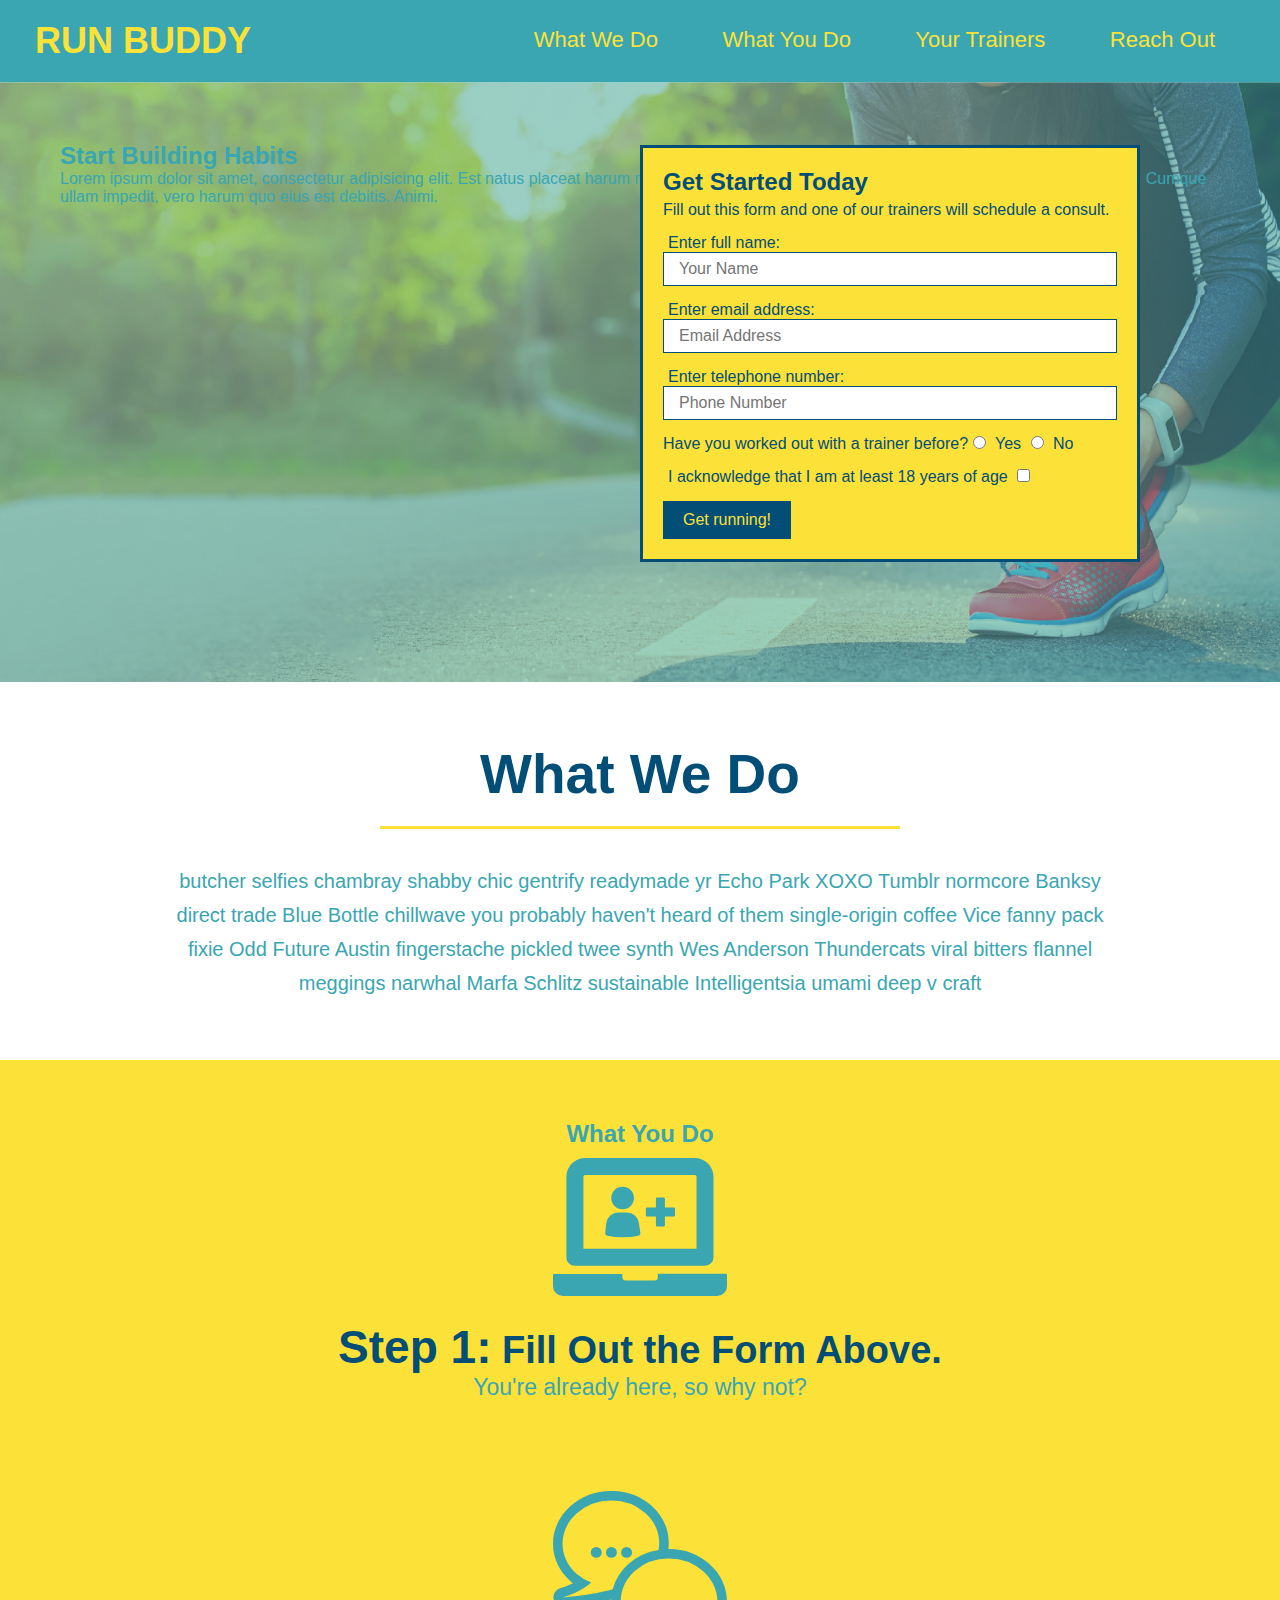
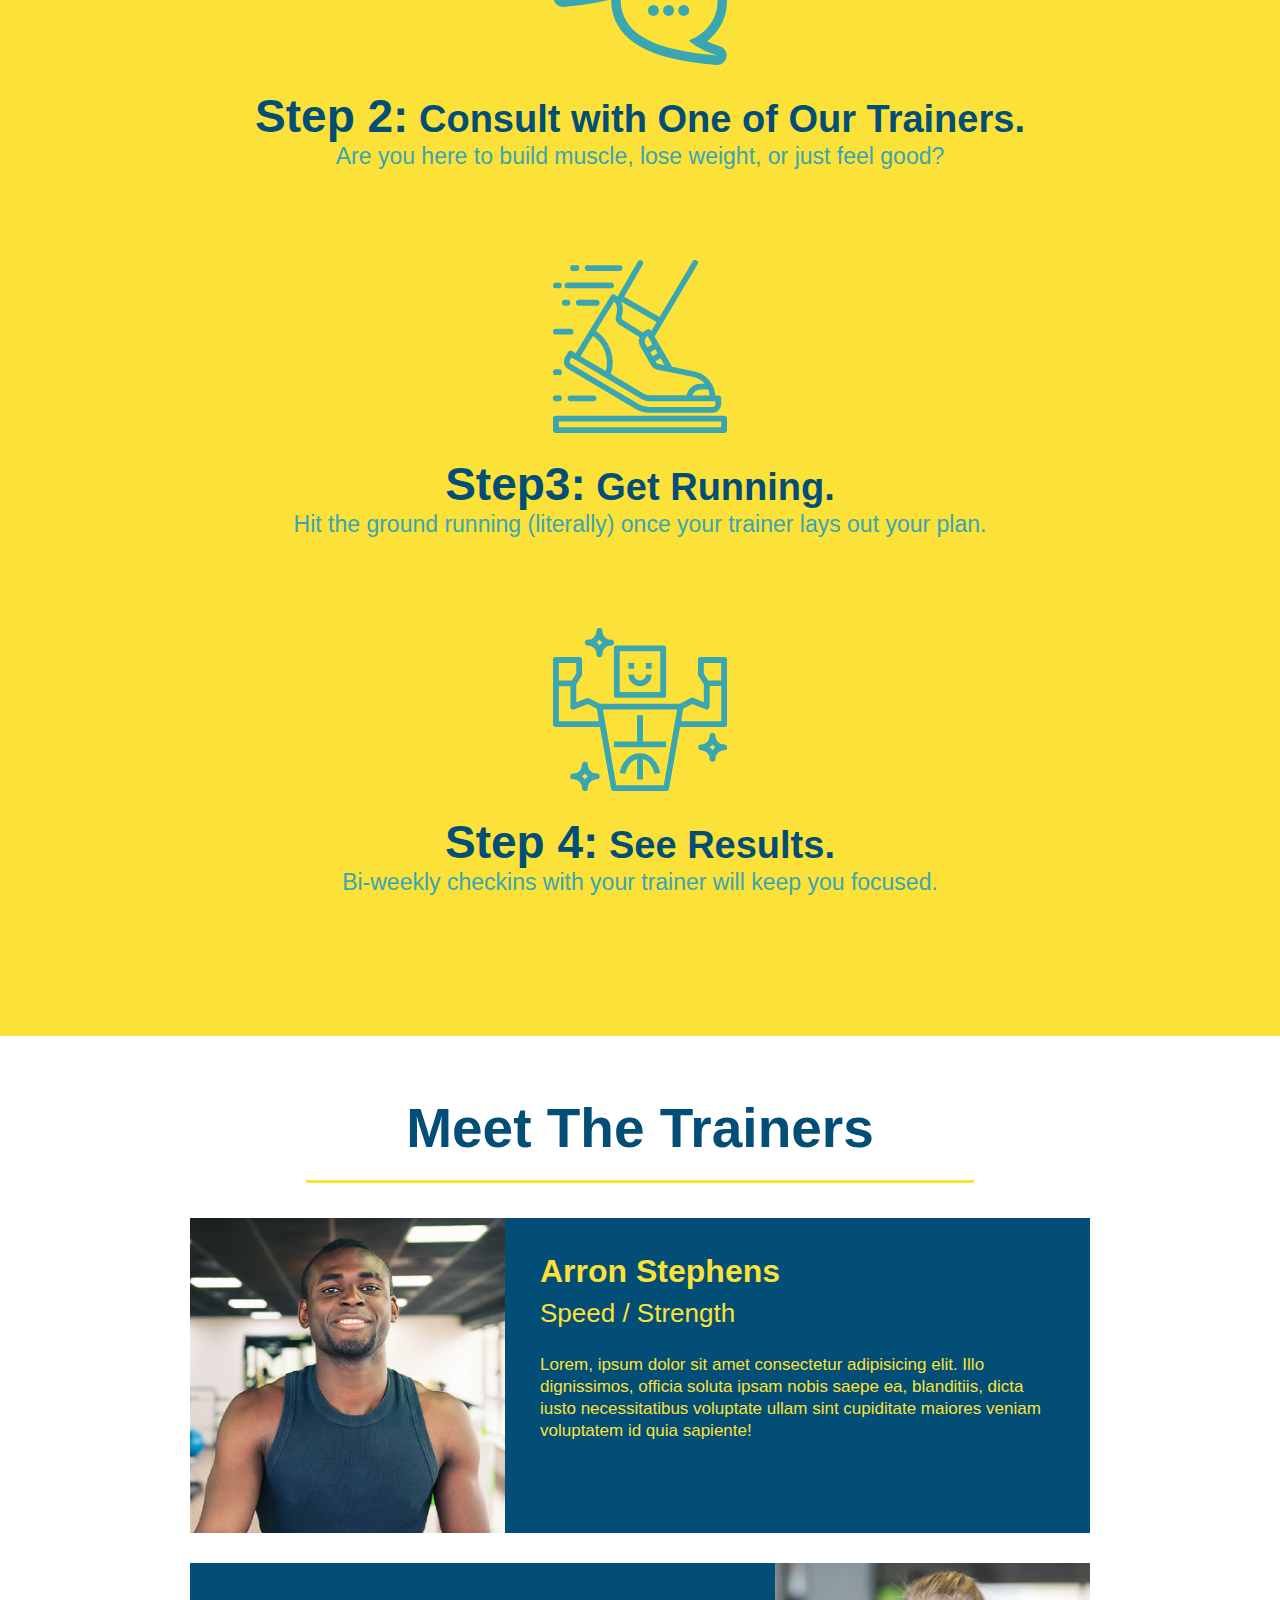
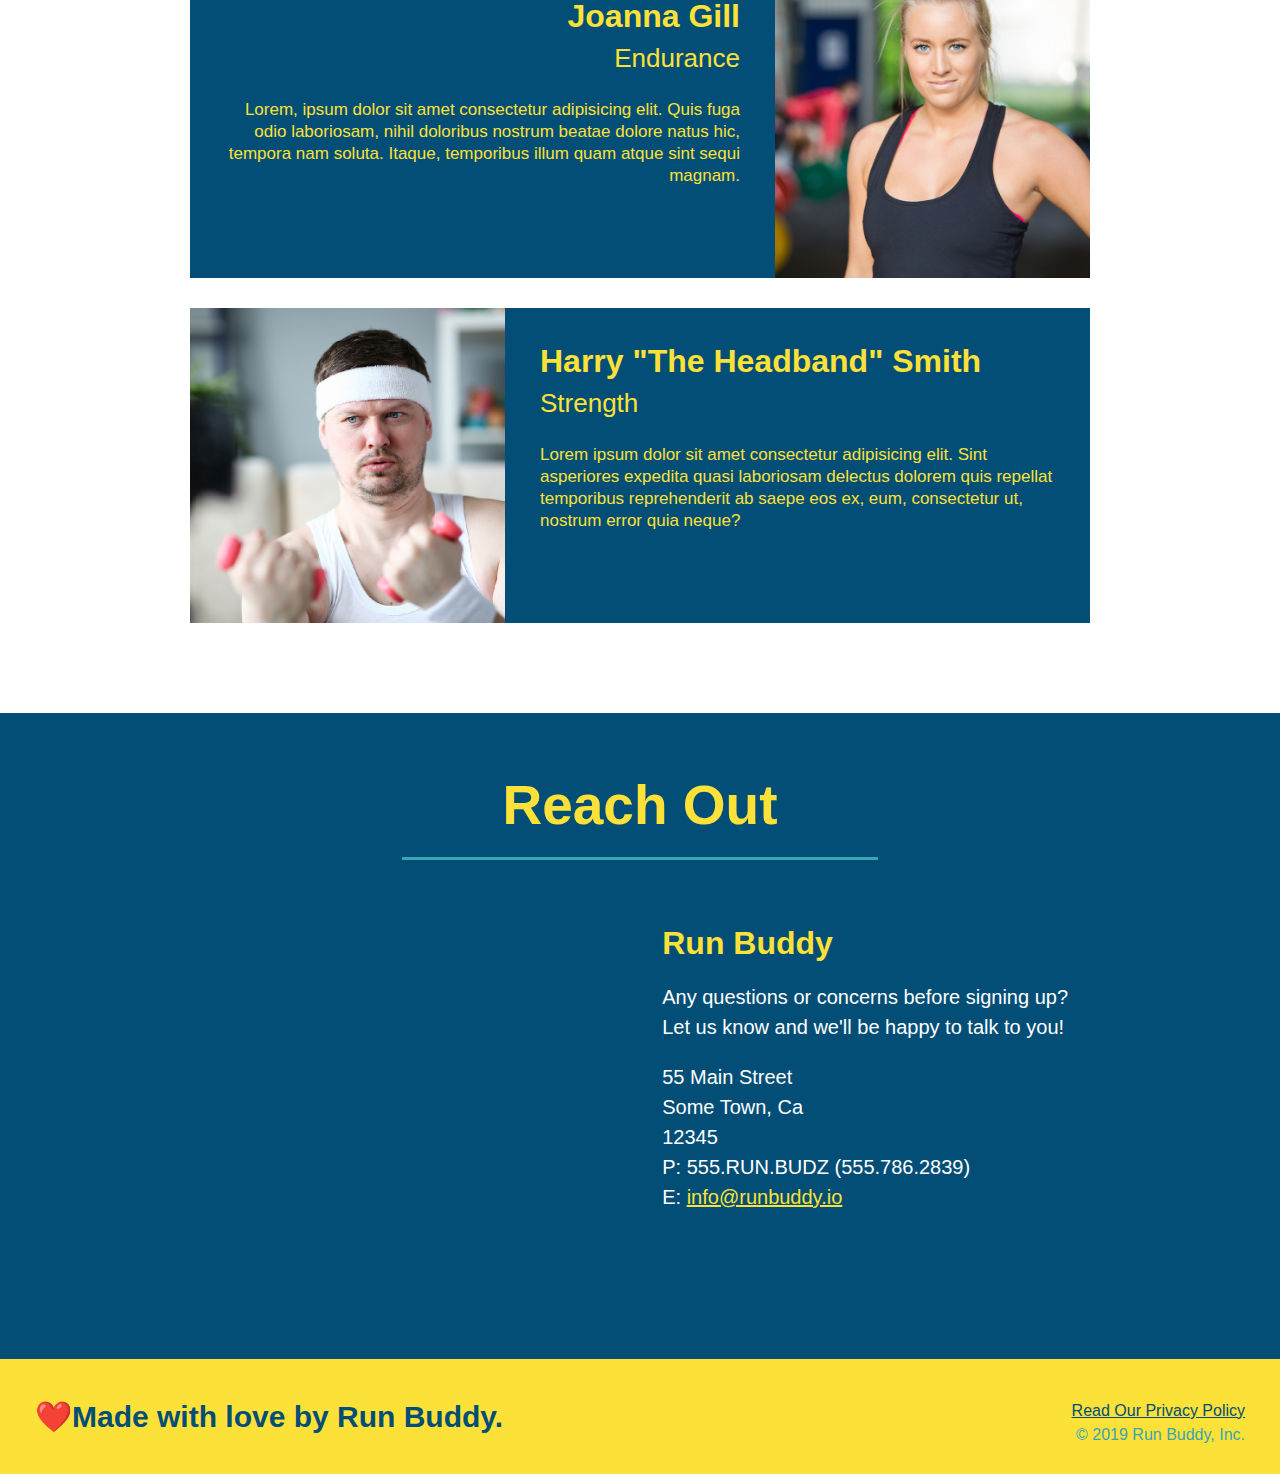
==== index.html @ 49ca88a8 "add content to hero, replace image" ====
<!Doctype html>
<html lang="en">
    <head>
        <meta charset="UTF-8"/>
       
        <title>Run Buddy</title>

        <link rel="stylesheet" href="./assets/css/style.css"/>


    </head>
    <body>

        <header>
        <h1>
            <a href="/"></a>RUN BUDDY</a>
        </h1>
        <nav>
            <!--Unordered list element-->
            <ul>
                <!--list item element-->
                <li>
                    <!--anchor element-->
                    <a href="#what-we-do">What We Do</a>
                </li>
                <li>
                    <a href="#what-you-do">What You Do</a>
                </li>
                <li>
                    <a href="#your-trainers">Your Trainers</a>
                </li>
                <li>
                    <a href="#reach-out">Reach Out</a>
                </li>
            </ul>
        </nav>
        </header>

        <section class="hero">
            <div class="hero-cta">
            <h2>Start Building Habits</h2>
            <p> Lorem ipsum dolor sit amet, consectetur adipisicing elit. 
                Est natus placeat harum minus vitae consequatur deleniti! Dignissimos illum commodi reiciendis. 
                Cumque ullam impedit, vero harum quo eius est debitis. Animi.
            </p>
            </div>

        
            <div class="hero-form">
                <h3>Get Started Today</h3>
                <p>Fill out this form and one of our trainers will schedule a consult.</p>
                <!-- Add form element-->
                <form>
                    <label for="name">Enter full name:</label>
                    <input type="text" placeholder="Your Name" name="name" id="name" class="form-input"/>
                    <label for="name">Enter email address:</label>
                    <input type="email" placeholder="Email Address" name="email" id="email" class="form-input"/>
                    <label for="name">Enter telephone number:</label>
                    <input type="tel" placeholder="Phone Number" name="phone" id="phone" class="form-input"/>
                    <p>
                        Have you worked out with a trainer before?
                        <input type="radio" name="trainer-confirm" id="trainer-yes"/>
                        <label for="trainer-yes">Yes</label>
                        <input type="radio" name="trainer-confirm" id="trainer-no"/>
                        <label for="trainer-no">No</label>
                    </p>
                    <p>
                        <label for="checkbox">I acknowledge that I am at least 18 years of age</label>
                        <input type="checkbox" name="age-confirm" id="checkbox"/>
                    </p>
                    <button type="submit">Get running!</button>
                </form>
            </div>
        </section>
        <!-- end hero-->
<!-- "what we do" section-->

        <section id="what-we-do" class="intro">
            <h2 class="section-title primary-border">What We Do</h2>
            <p>butcher selfies chambray shabby chic gentrify readymade yr Echo Park XOXO Tumblr normcore Banksy direct trade Blue Bottle chillwave you probably haven't heard of them single-origin coffee Vice fanny pack fixie Odd Future Austin fingerstache pickled twee synth Wes Anderson Thundercats viral bitters flannel meggings narwhal Marfa Schlitz sustainable Intelligentsia umami deep v craft 

            </p>
        </section>

        <!--"what you do" section-->
        <section id="what-you-do" class="steps">
            <h2 class="section-titlae secondary-border">What You Do</h2>

            <div>
                <!-- insert this img element-->
                <img src="./assets/images/step-1.svg" alt=""/>
                <h3> Step 1:<span> Fill Out the Form Above.</span> </h3>
                <p>You're already here, so why not?</p>
            </div>

            <div>
                <img src="./assets/images/step-2.svg" alt=""/>
                <h3>Step 2:<span> Consult with One of Our Trainers.</span> </h3>
                <p>Are you here to build muscle, lose weight, or just feel good?</p>
            </div>

            <div>
                <img src="./assets/images/step-3.svg" alt=""/>
                <h3>Step3:<span> Get Running.</span> </h3>
                <p>Hit the ground running (literally) once your trainer lays out your plan.</p>
            </div>

            <div>
                <img src="./assets/images/step-4.svg" alt=""/>
                <h3>Step 4:<span> See Results.</span></h3>
                <p>Bi-weekly checkins with your trainer will keep you focused.</p>
            </div>
        </section>

        <section id="your-trainers" class="trainers">
            <h2 class="section-title primary-border">Meet The Trainers</h2>

            <article class="trainer">
                <img src="./assets/images/trainer-1.jpg" alt="Arron Stephens in his workout clothes ready to pump iron"/>
                <div class="trainer-bio text-left">
                    <h3>Arron Stephens</h3>
                    <h4>Speed / Strength</h4>
                    <p>Lorem, ipsum dolor sit amet consectetur adipisicing elit. Illo dignissimos, officia soluta ipsam nobis saepe ea, blanditiis, 
                        dicta iusto necessitatibus voluptate ullam sint cupiditate maiores veniam voluptatem id quia sapiente!
                    </p>
                </div>
            </article>

            <!-- second trainer bio-->
            <article class="trainer">
                <div class="trainer-bio text-right">
                    <h3>Joanna Gill</h3>
                    <h4>Endurance</h4>
                    <p>Lorem, ipsum dolor sit amet consectetur adipisicing elit. Quis fuga odio laboriosam, nihil doloribus nostrum beatae
                         dolore natus hic, tempora nam soluta. Itaque, temporibus illum quam atque sint sequi magnam.
                        </p>
                </div>
                <img src="./assets/images/trainer-2.jpg" alt="Joanna Gil cooling off after a workout">
            </article>

            <!-- third trainer bio-->
            <article class="trainer">
                <img src="./assets/images/trainer-3.jpg" alt="Harry Smith wearing a headband and lifting comically small pink weights"/>
                <div class="trainer-bio text-left">
                    <h3>Harry "The Headband" Smith</h3>
                    <h4>Strength</h4>
                    <p>Lorem ipsum dolor sit amet consectetur adipisicing elit. Sint asperiores expedita quasi laboriosam delectus
                         dolorem quis repellat temporibus reprehenderit ab saepe eos ex, eum, consectetur ut, nostrum error quia neque?
                        </p>
                </div>
            </article>
        </section>


        <!-- Reach Out Section-->
        <section id="reach-out" class="contact">
            <h2 class="section-title secondary-border">Reach Out</h2>
            <div class="contact-info">
                <iframe src="https://www.google.com/maps/embed?pb=!1m18!1m12!1m3!1d3591.3866201754613!2d-80.35648228615021!3d25.823802612332408!2m3!1f0!2f0!3f0!3m2!1i1024!2i768!4f13.1!3m3!1m2!1s0x88d9bbe5293781b7%3A0x51f98136c98b430b!2s9735%20NW%2052nd%20St%2C%20Doral%2C%20FL%2033178!5e0!3m2!1sen!2sus!4v1640209913338!5m2!1sen!2sus" 
                 style="border:0;" 
                allowfullscreen="" 
                loading="lazy">
            </iframe>
           
            <div>
                <h3>Run Buddy</h3>
                <p>
                    Any questions or concerns before signing up?
                    <br />
                    Let us know and we'll be happy to talk to you!
                </p>
                <address>
                    55 Main Street <br />
                    Some Town, Ca <br />
                    12345 <br />
                    P: 555.RUN.BUDZ (555.786.2839) <br />
                    E: <a href="mailto:info@runbuddy.io">info@runbuddy.io</a>
                </address>
            </div>
        </div>
        </section>

        <!--footer-->
        <footer>
            <h2>❤️Made with love by Run Buddy.</h2>
            <div>
                <a href="./privacy-policy.html#">Read Our Privacy Policy</a><br />
                &copy; 2019 Run Buddy, Inc.
            </div>
        </footer>


    </body>

</html>
---- assets/css/style.css ----
* {
    margin: 0;
    padding: 0;
    box-sizing: border-box;
}

body {
    /* more on this crazy alphanumerical value in a minute! */
    color: #39a6b2;
    font-family: Helvetica, Arial, sans-serif;
  }

  /* apply styles to <header> */
header {
    padding: 20px 35px;
    background-color: #39a6b2;
  }

  header h1 {
    font-weight: bold;
    font-size: 36px;
    color: #fce138;
    margin: 0;
  }
  
  header a {
      text-decoration: none;
      color:#fce138;
  }

  header nav {
      float: right;
      margin: 7px 0;
  }

  header nav ul li {
      display: inline;
  }

  header nav ul li a {
      margin: 0 30px;
      font-weight: lighter;
      font-size: 22px;
  }

  header h1 {
      font-weight: bold;
      font-size: 36px;
      color: #fce138;
      margin: 0;
      display: inline;
  }

  footer {
      background: #fce138;
      width: 100%;
      padding: 40px 35px;
  }

  footer h2 {
      display: inline;
      color: #024e76;
      font-size: 30px;
      margin: 0;
  }


  footer div{
      float: right;
      line-height: 1.5;
      text-align: right;
  }

  footer a {
      color: #024e76;
  }

  section {
      padding: 60px;
  }
  
  /* Hero Style Start */
  .hero {
      background-image: url("../images/hero-bg.jpeg");
      height: 600px;
      background-size: cover;
      background-position: center;
      position: relative;   
  }

  .hero-form {
      border: 3px solid #024e76;
      background-color: #fce138;
      padding: 20px;
      width: 500px;
      color: #024e76;
      position: absolute;
      bottom: 120px;
      right: 140px;    
  }

  .hero-form h3 {
      font-size: 24px;
      margin: 0;
  }

  .hero-form p {
      margin: 5px 0 15px 0;
  }

  .form-input {
      border: 1px solid #024e76;
      display: block;
      padding: 7px 15px;
      font-size: 16px;
      color: #024e76;
      width: 100%;
      margin-bottom: 15px;
  }

  .hero-form label {
      margin: 0 5px;
  }

  .hero-form button {
      color: #fce138;
      background-color: #024e76;
      border: none;
      padding: 10px 20px;
      font-size: 16px;
  }


   /* Hero Style End */

   /* what we do start */
   .intro {
       text-align: center;
   }



   .intro p {
       line-height: 1.7;
       color: #39a6b2;
       width: 80%;
       font-size: 20px;
       margin: 0 auto;
   }

 /* what we do end*/
 
 
/* what you do */
   .steps {
       text-align: center;
       background: #fce138;
   }

  

   .section-title {
       font-size: 55px;
       color: #024e76;
       margin-bottom: 35px;
       padding: 0 100px 20px 100px;
       display: inline-block;border-bottom: 3px solid;
   }

   .primary-border {
       border-color: #fce138;
   }

   .secondary-border {
       border-color: #39a6b2;
   }

   .steps div {
       margin-bottom: 80px;
   }

   .steps img {
       width: 15%;
       margin: 10px 0;
   }

   .steps h3 {
       color: #024e76;
       font-size: 46px;
       margin-top: 10px;
   }

   .steps p {
       color: #39a6b2;
       font-size: 23px;
   }

   .steps span {
       font-size: 38px;
   }
/* meet the trainers */
   .trainers {
       text-align: center;
   }

   .trainer {
       width: 900px;
       margin:0 auto 30px auto;
       background: #024e76;
       color: #fce138;
       overflow: auto;
   }
   .trainer img {
       width: 35%;
       float: left;
   }

   .trainer-bio {
       padding: 35px;
       float: left;
       width: 65%;
   }

   .text-left {
       text-align: left;
   }
   .text-right {
       text-align:right;
   }

   .trainer-bio h3 {
       font-size: 32px;
       margin-bottom: 8px;
   }

   .trainer-bio h4 {
       font-weight: lighter;
       font-size: 26px;
       margin-bottom: 25px;
   }
   .trainer-bio p {
       font-size: 17px;
       line-height: 1.3;
   }

   /* reach out */
.contact {
    background: #024e76;
    text-align: center;
}

.contact h2 {
    color: #fce138;
    border-color: #39a6b2;

}

.contact-info iframe {
    width: 400px;
    height: 400px;
}

.contact-info div {
    width: 420px;
    display: inline-block;
    vertical-align: top;
    text-align:left;
    margin: 30px 0 0 60px;
    color: white;
}

.contact-info h3 {
    color: #fce138;
    font-size: 32px;
}

.contact-info p, .contact-info address {
    margin: 20px 0;
    line-height: 1.5;
    font-size: 20px;
    font-style: normal;

}

.contact-info a {
    color:#fce138;
}
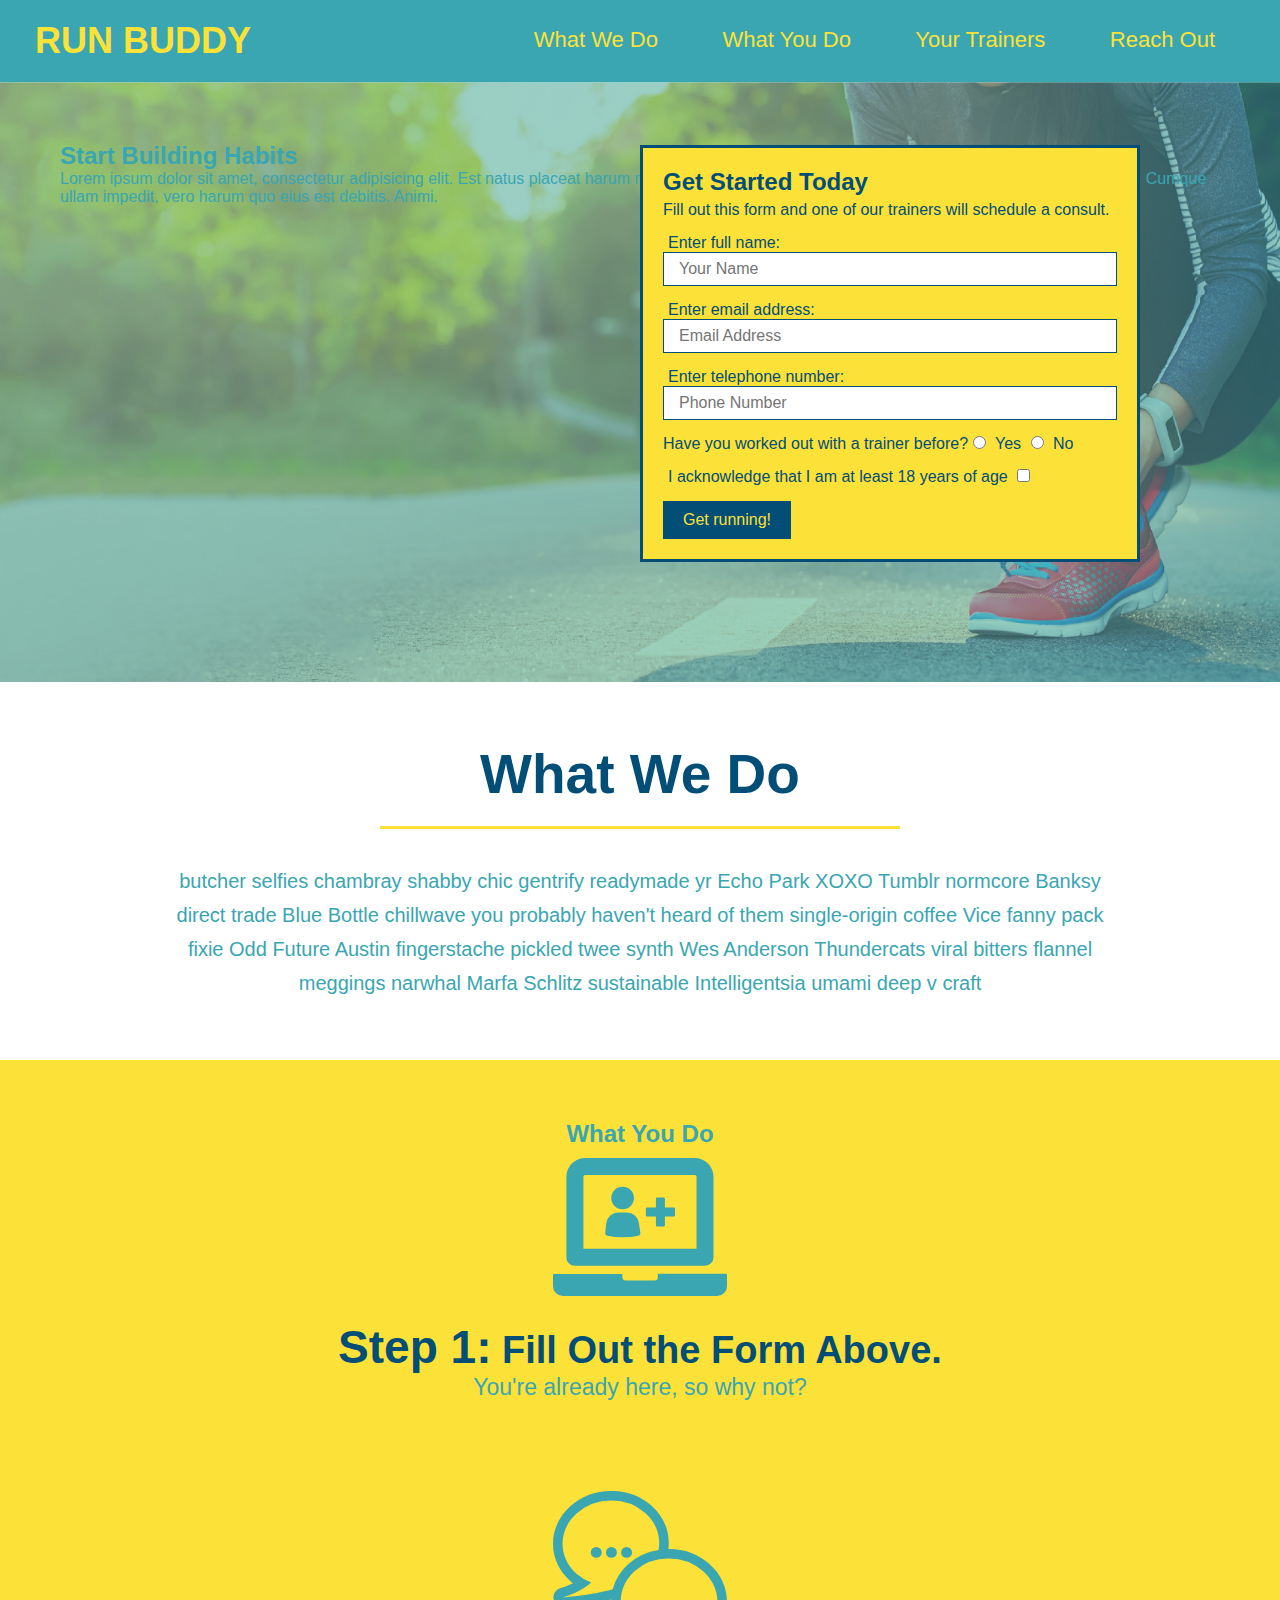
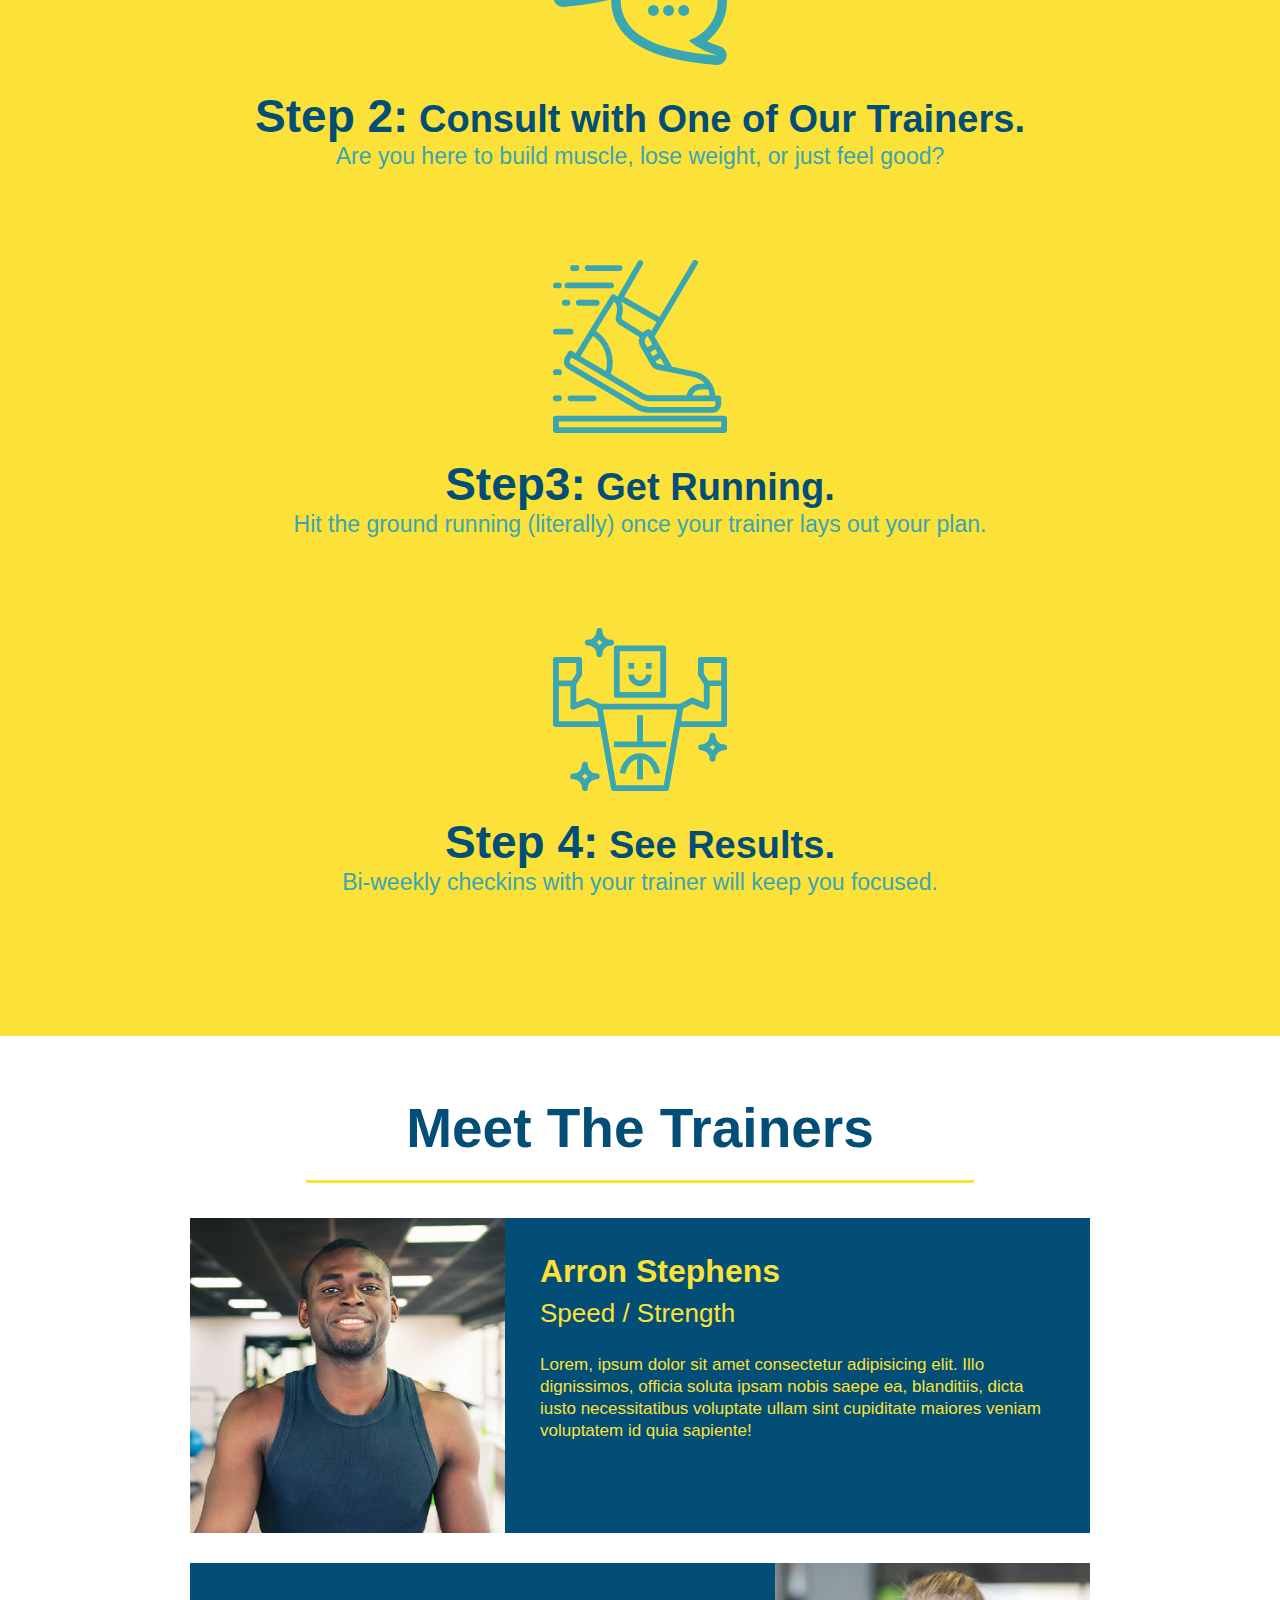
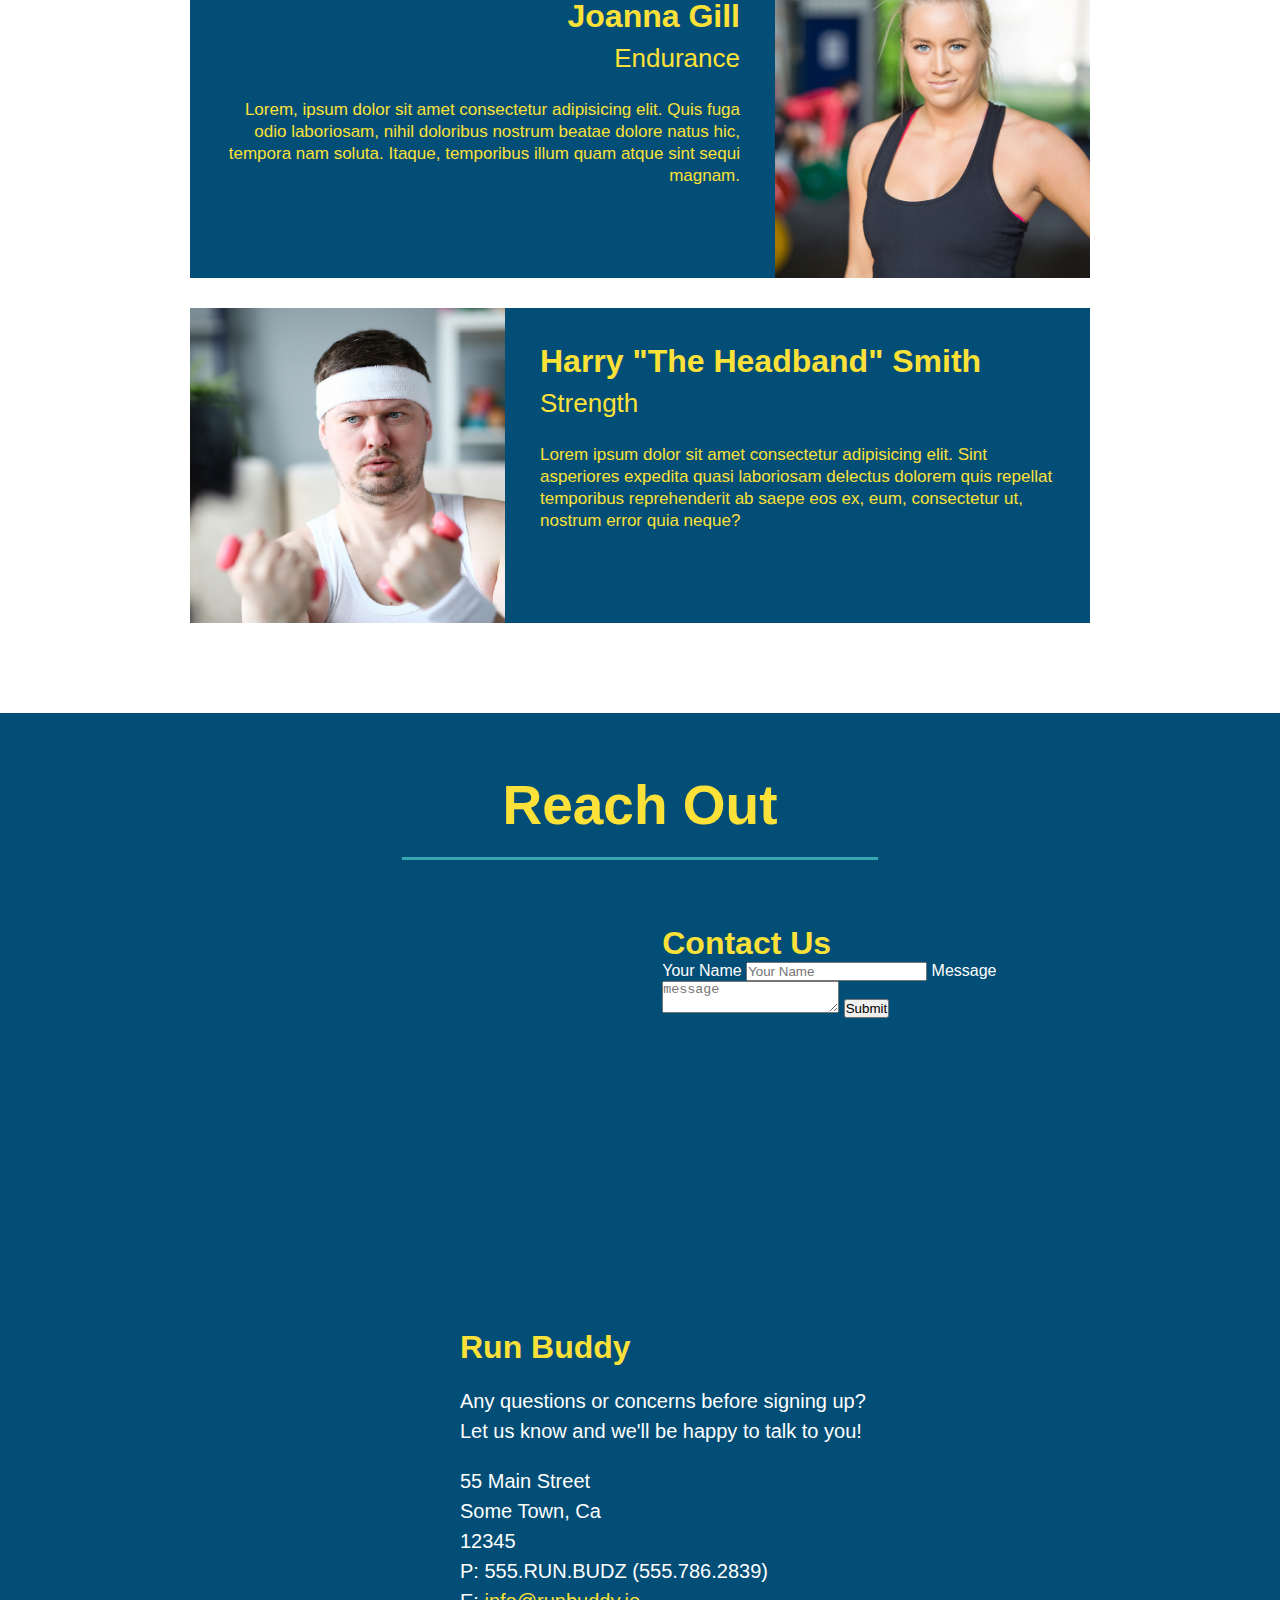
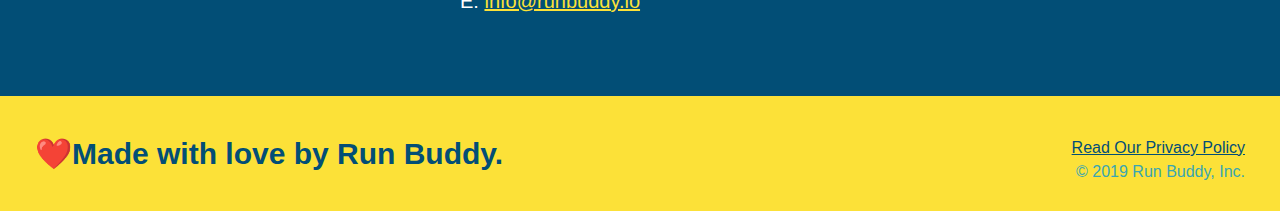
==== commit 1c19b1d1: "add contact form" ====
--- a/index.html
+++ b/index.html
@@ -161,6 +161,19 @@
                 allowfullscreen="" 
                 loading="lazy">
             </iframe>
+
+            <div class="contact-form">
+                <h3>Contact Us</h3>
+                <form>
+                    <label for="contact-name">Your Name</label>
+                    <input type="text" id="contact-name" placeholder="Your Name" />
+
+                    <label for="contact-message">Message</label>
+                    <textarea id="contact-message" placeholder="message"></textarea>
+
+                    <button type="submit"> Submit</button>
+                </form>
+            </div>
            
             <div>
                 <h3>Run Buddy</h3>
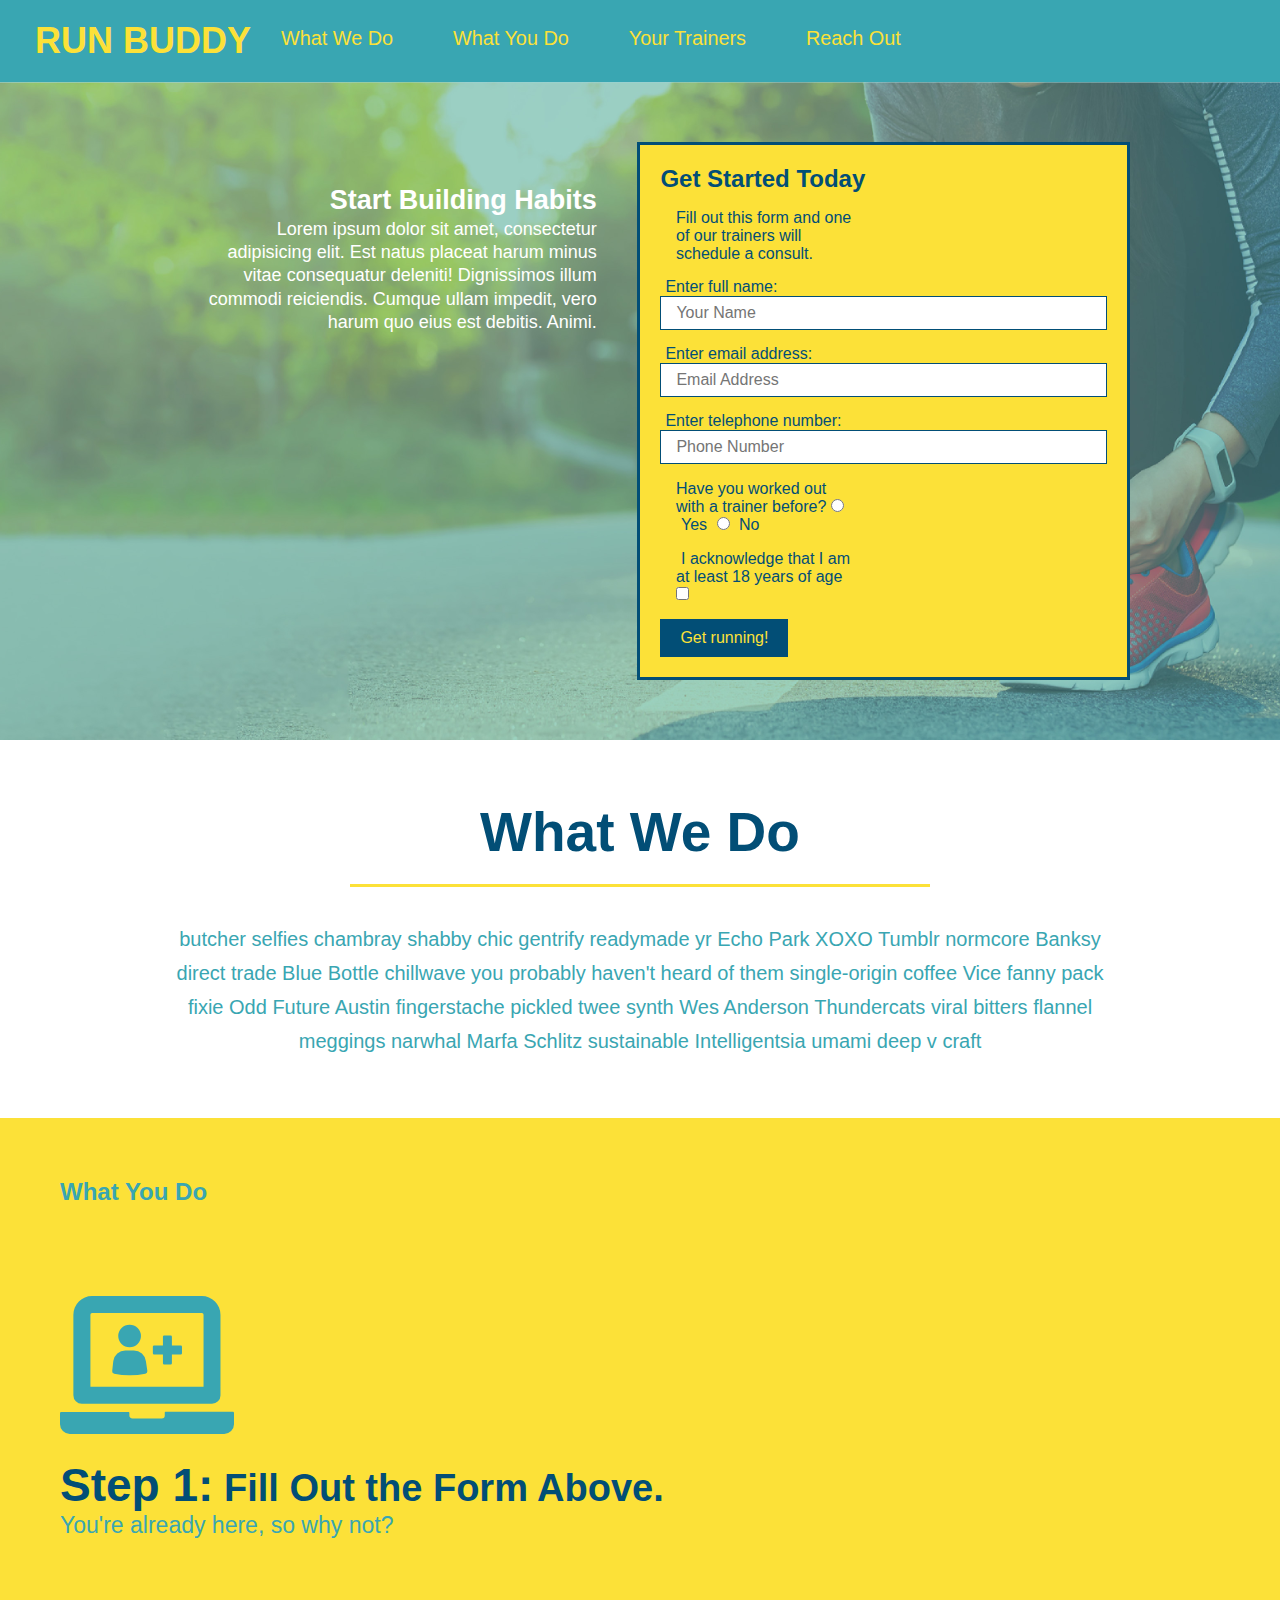
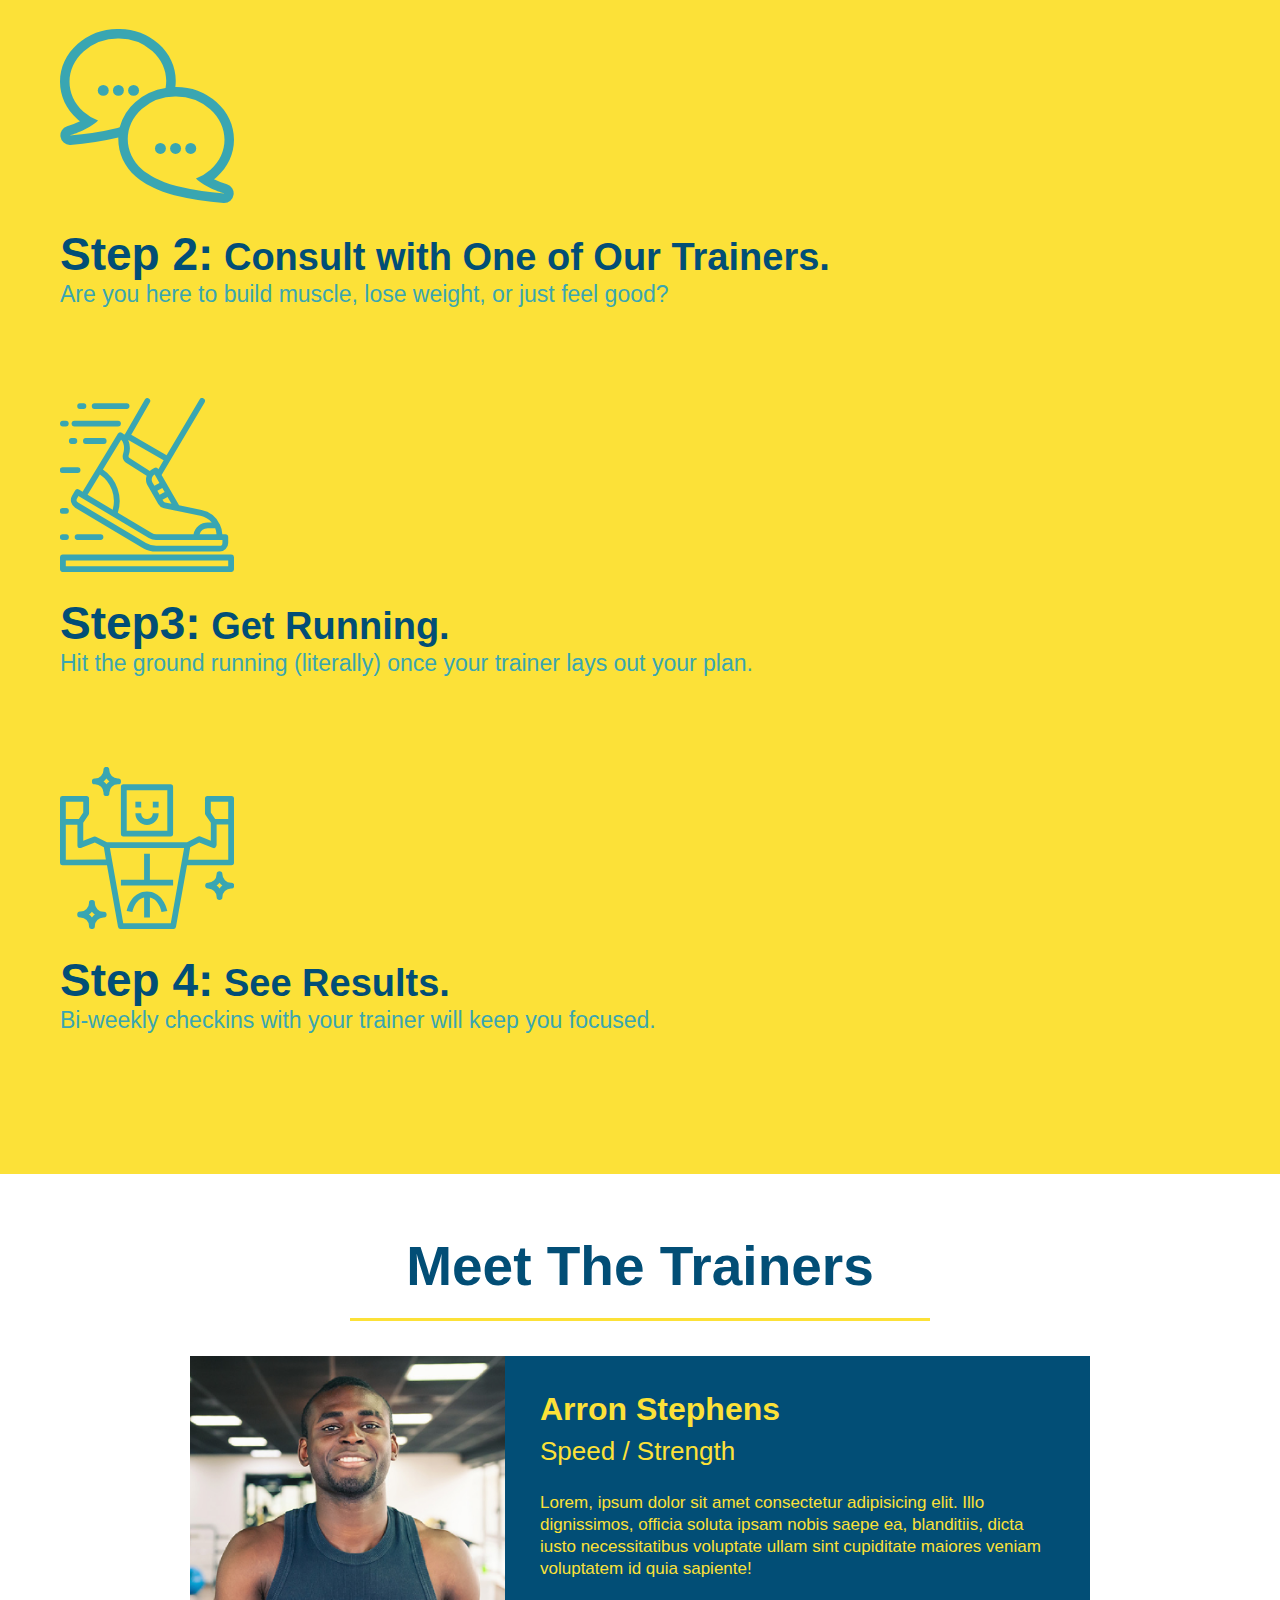
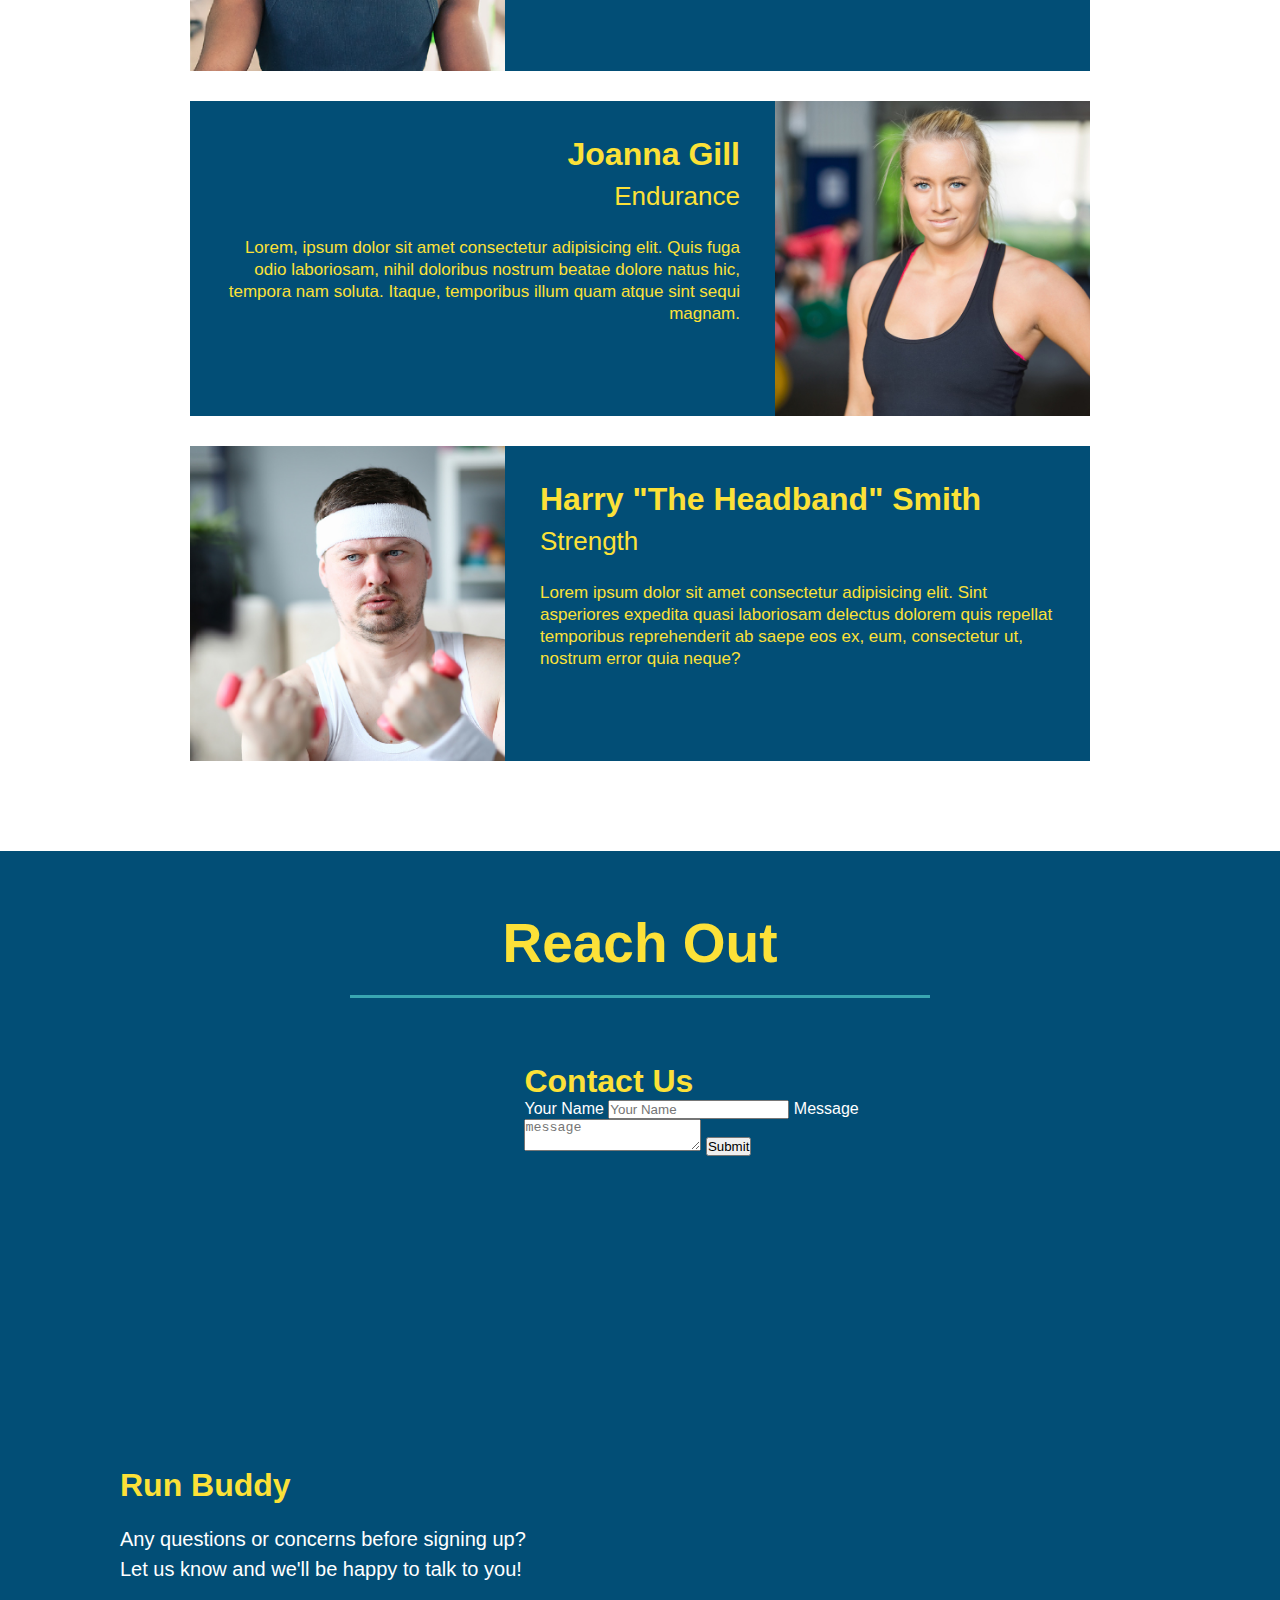
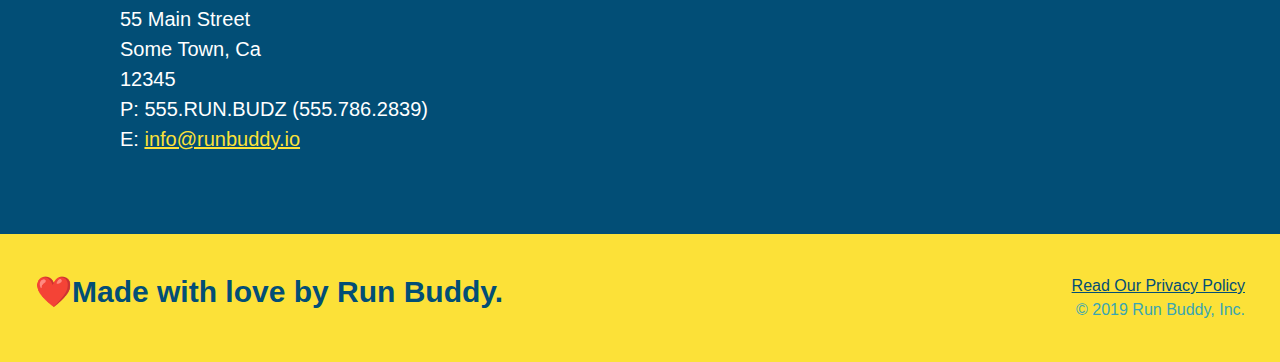
==== commit 34b0c613: "styled what we do section with flexbox" ====
--- a/index.html
+++ b/index.html
@@ -76,15 +76,21 @@
 <!-- "what we do" section-->
 
         <section id="what-we-do" class="intro">
+            <div class="flex-row">
             <h2 class="section-title primary-border">What We Do</h2>
+            </div>
+            <div class="flex-row">
             <p>butcher selfies chambray shabby chic gentrify readymade yr Echo Park XOXO Tumblr normcore Banksy direct trade Blue Bottle chillwave you probably haven't heard of them single-origin coffee Vice fanny pack fixie Odd Future Austin fingerstache pickled twee synth Wes Anderson Thundercats viral bitters flannel meggings narwhal Marfa Schlitz sustainable Intelligentsia umami deep v craft 
 
             </p>
+        </div>
         </section>
 
         <!--"what you do" section-->
         <section id="what-you-do" class="steps">
+            <div class="flex-row">
             <h2 class="section-titlae secondary-border">What You Do</h2>
+            </div>
 
             <div>
                 <!-- insert this img element-->
@@ -113,7 +119,9 @@
         </section>
 
         <section id="your-trainers" class="trainers">
+            <div class="flex-row">
             <h2 class="section-title primary-border">Meet The Trainers</h2>
+            </div>
 
             <article class="trainer">
                 <img src="./assets/images/trainer-1.jpg" alt="Arron Stephens in his workout clothes ready to pump iron"/>
@@ -154,7 +162,9 @@
 
         <!-- Reach Out Section-->
         <section id="reach-out" class="contact">
+            <div class="flex-row">
             <h2 class="section-title secondary-border">Reach Out</h2>
+            </div>
             <div class="contact-info">
                 <iframe src="https://www.google.com/maps/embed?pb=!1m18!1m12!1m3!1d3591.3866201754613!2d-80.35648228615021!3d25.823802612332408!2m3!1f0!2f0!3f0!3m2!1i1024!2i768!4f13.1!3m3!1m2!1s0x88d9bbe5293781b7%3A0x51f98136c98b430b!2s9735%20NW%2052nd%20St%2C%20Doral%2C%20FL%2033178!5e0!3m2!1sen!2sus!4v1640209913338!5m2!1sen!2sus" 
                  style="border:0;" 
--- a/assets/css/style.css
+++ b/assets/css/style.css
@@ -14,13 +14,16 @@
 header {
     padding: 20px 35px;
     background-color: #39a6b2;
+    display: flex;
   }
 
   header h1 {
     font-weight: bold;
+    margin: 0;
     font-size: 36px;
     color: #fce138;
-    margin: 0;
+    justify-content: space-between;
+    flex-wrap: wrap;
   }
   
   header a {
@@ -29,36 +32,38 @@
   }
 
   header nav {
-      float: right;
+      
       margin: 7px 0;
   }
 
-  header nav ul li {
-      display: inline;
+  header nav ul {
+      display: flex;
+      flex-wrap: wrap;
+      justify-content:space-between;
+      align-items: center;
+      list-style: none;
+
   }
 
   header nav ul li a {
       margin: 0 30px;
       font-weight: lighter;
-      font-size: 22px;
-  }
-
-  header h1 {
-      font-weight: bold;
-      font-size: 36px;
-      color: #fce138;
-      margin: 0;
-      display: inline;
-  }
+      font-size: 1.55vw;
+  }
+
+
 
   footer {
       background: #fce138;
       width: 100%;
       padding: 40px 35px;
+      display: flex;
+      justify-content: space-between;
+      flex-wrap: wrap;
   }
 
   footer h2 {
-      display: inline;
+      
       color: #024e76;
       font-size: 30px;
       margin: 0;
@@ -66,7 +71,7 @@
 
 
   footer div{
-      float: right;
+      
       line-height: 1.5;
       text-align: right;
   }
@@ -82,20 +87,19 @@
   /* Hero Style Start */
   .hero {
       background-image: url("../images/hero-bg.jpeg");
-      height: 600px;
       background-size: cover;
       background-position: center;
-      position: relative;   
+      display: flex;
+      justify-content: center;
+      flex-wrap: wrap;
+         
   }
 
   .hero-form {
       border: 3px solid #024e76;
       background-color: #fce138;
       padding: 20px;
-      width: 500px;
       color: #024e76;
-      position: absolute;
-      bottom: 120px;
       right: 140px;    
   }
 
@@ -106,6 +110,8 @@
 
   .hero-form p {
       margin: 5px 0 15px 0;
+      width: 40%;
+      margin: 3.5%;
   }
 
   .form-input {
@@ -130,13 +136,27 @@
       font-size: 16px;
   }
 
+  .hero-cta {
+      width: 35%;
+      text-align: right;
+      margin: 3.5%;
+      color: #fff;
+      font-size: 18px;
+      line-height: 1.3;
+
+  }
+
+  .hero-cta2 {
+      font-style: italic;
+      font-size: 55px;
+      color: #fce138;
+  }
+
 
    /* Hero Style End */
 
    /* what we do start */
-   .intro {
-       text-align: center;
-   }
+   
 
 
 
@@ -146,6 +166,7 @@
        width: 80%;
        font-size: 20px;
        margin: 0 auto;
+       text-align: center;
    }
 
  /* what we do end*/
@@ -153,7 +174,7 @@
  
 /* what you do */
    .steps {
-       text-align: center;
+       
        background: #fce138;
    }
 
@@ -162,9 +183,12 @@
    .section-title {
        font-size: 55px;
        color: #024e76;
-       margin-bottom: 35px;
-       padding: 0 100px 20px 100px;
-       display: inline-block;border-bottom: 3px solid;
+       border-bottom: 3px solid;
+       padding-bottom: 20px;
+       text-align: center;
+       margin: 0 auto 35px auto;
+       width: 50%;
+
    }
 
    .primary-border {
@@ -200,7 +224,7 @@
    }
 /* meet the trainers */
    .trainers {
-       text-align: center;
+       
    }
 
    .trainer {
@@ -246,7 +270,7 @@
    /* reach out */
 .contact {
     background: #024e76;
-    text-align: center;
+    
 }
 
 .contact h2 {
@@ -285,3 +309,7 @@
 .contact-info a {
     color:#fce138;
 }
+
+.flex-row {
+    display: flex;
+}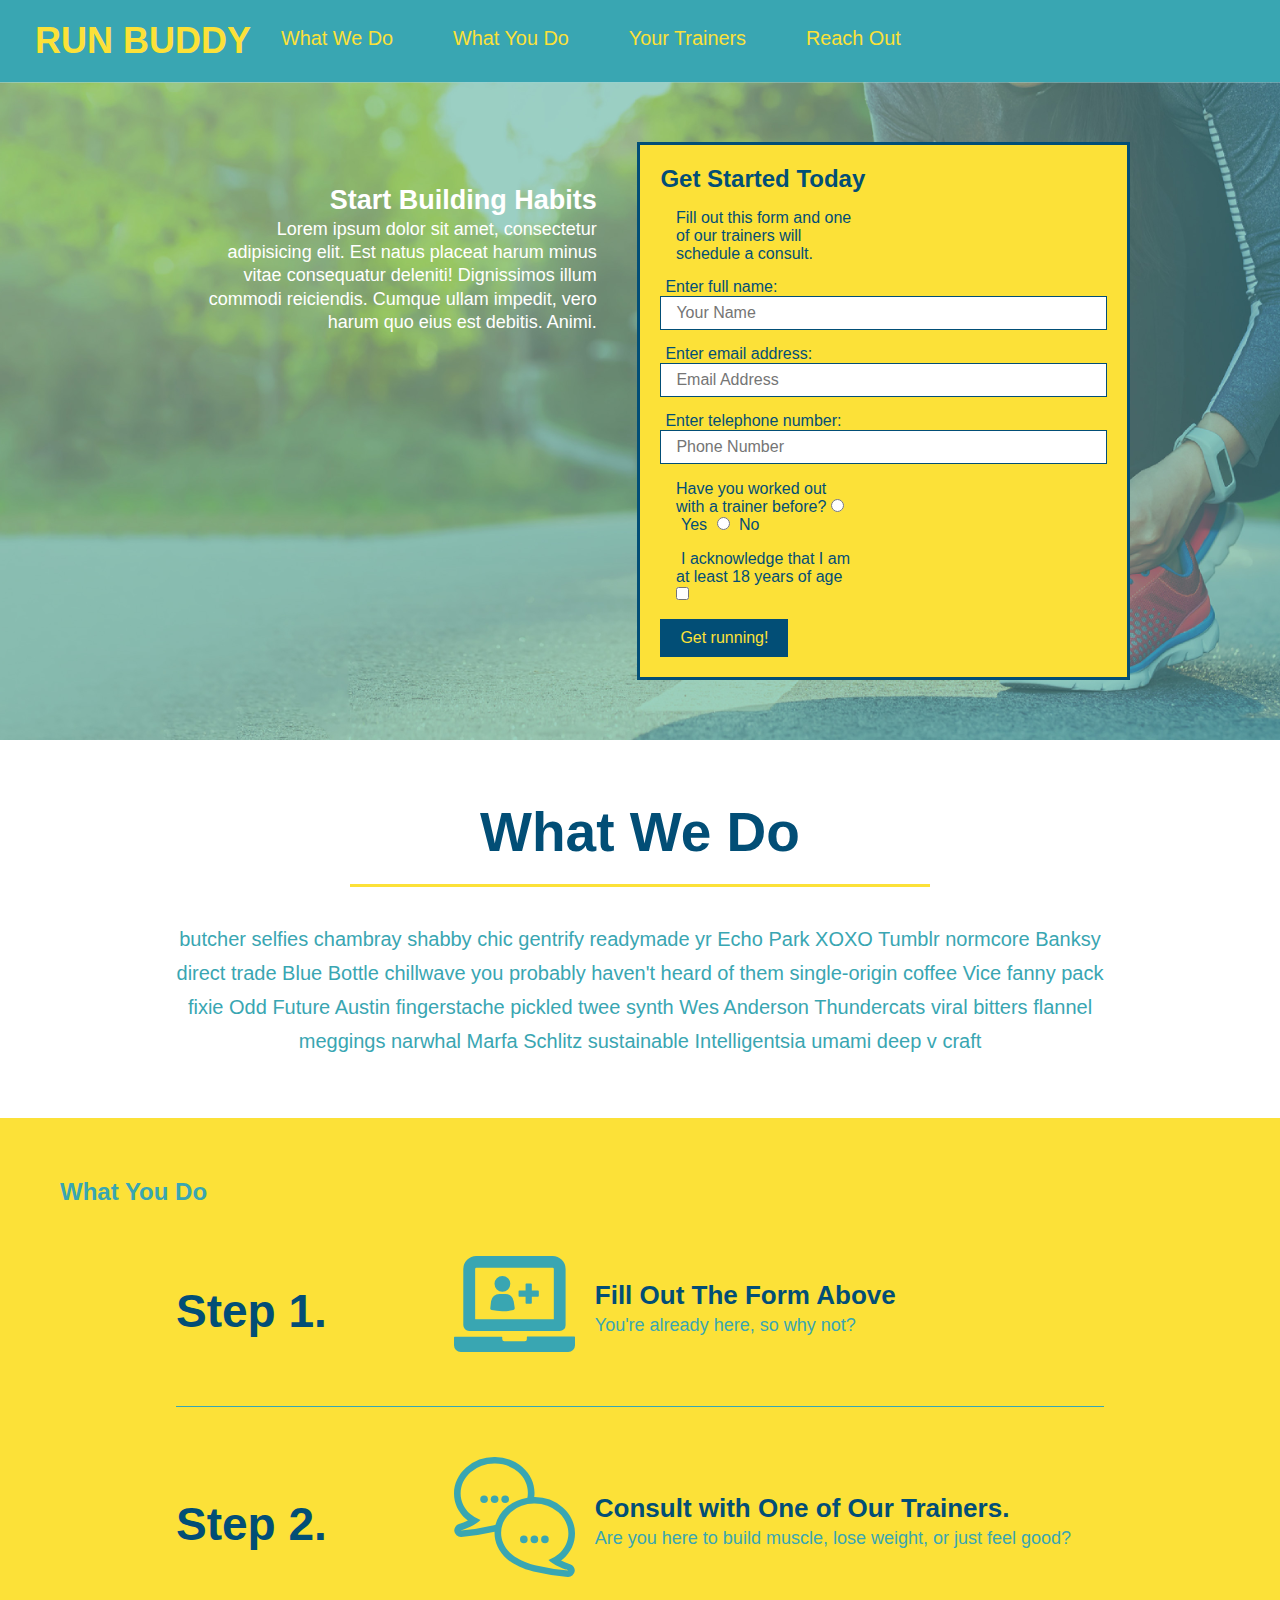
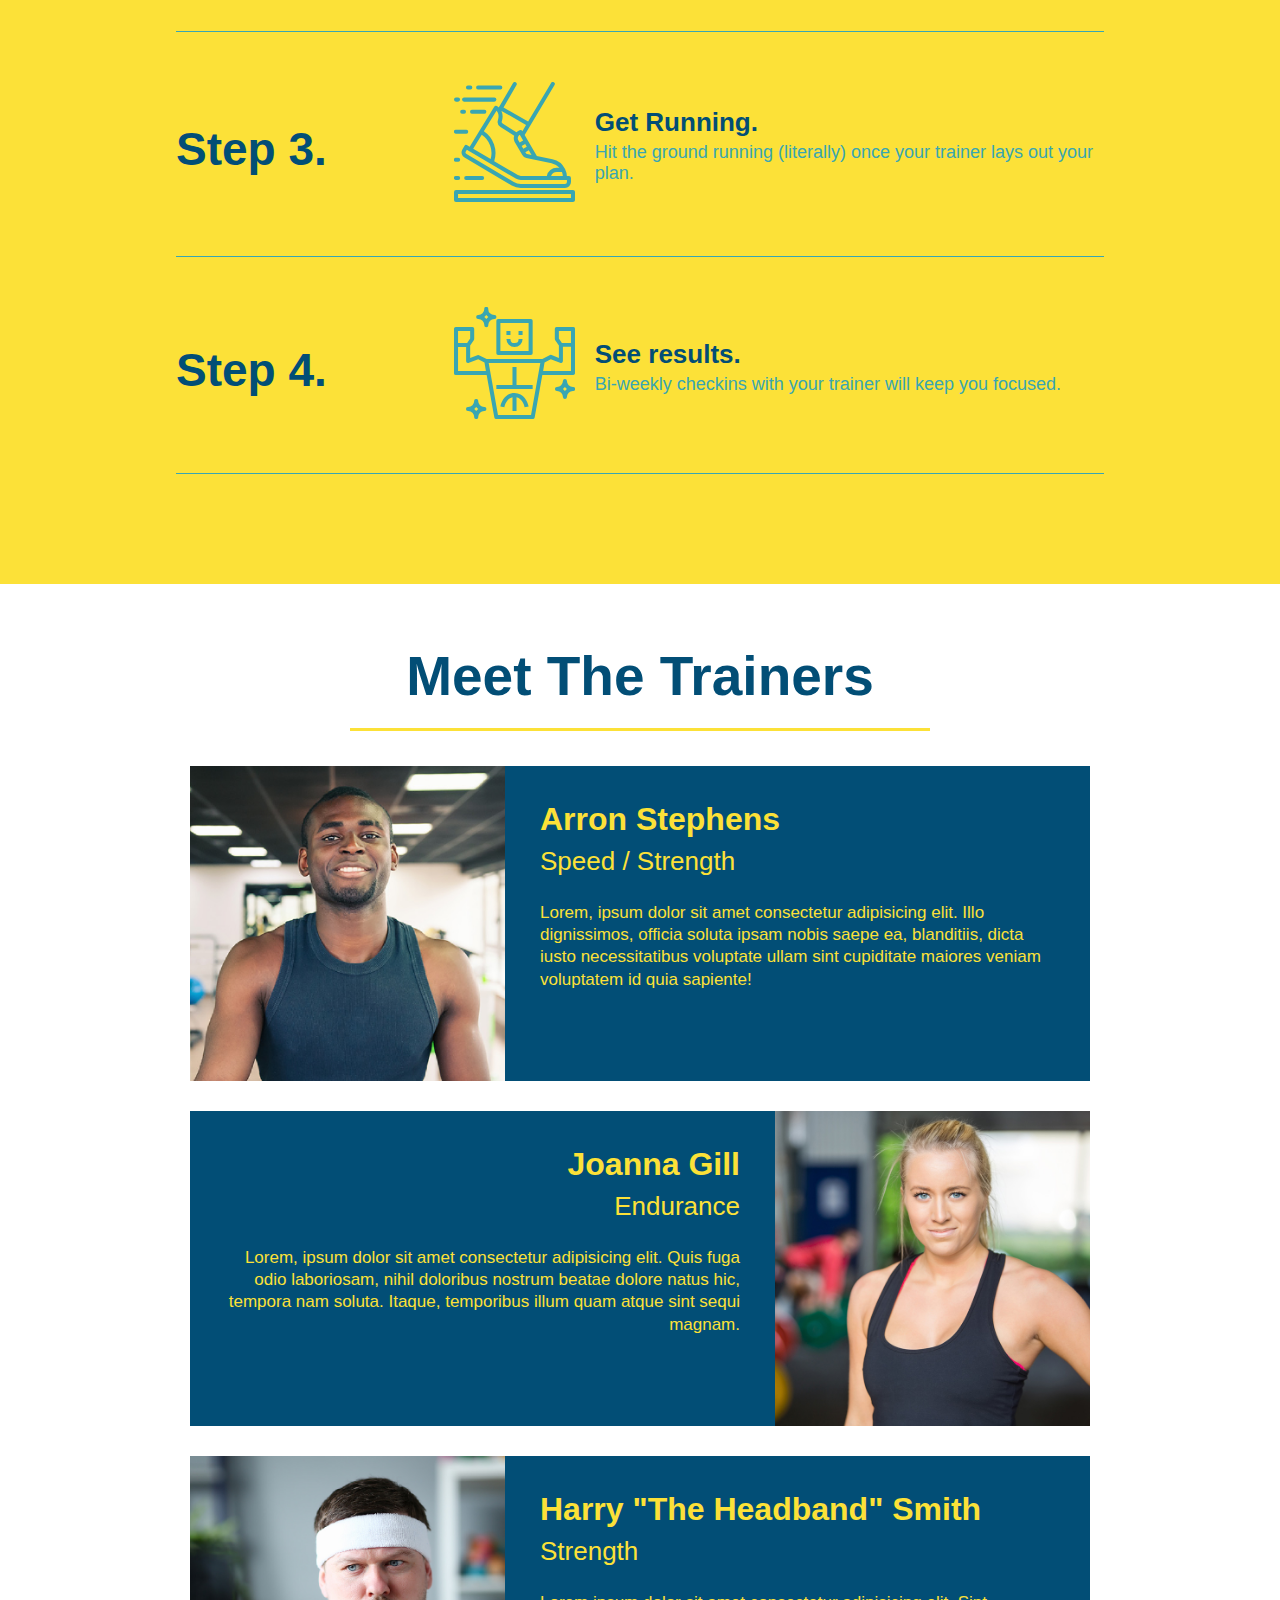
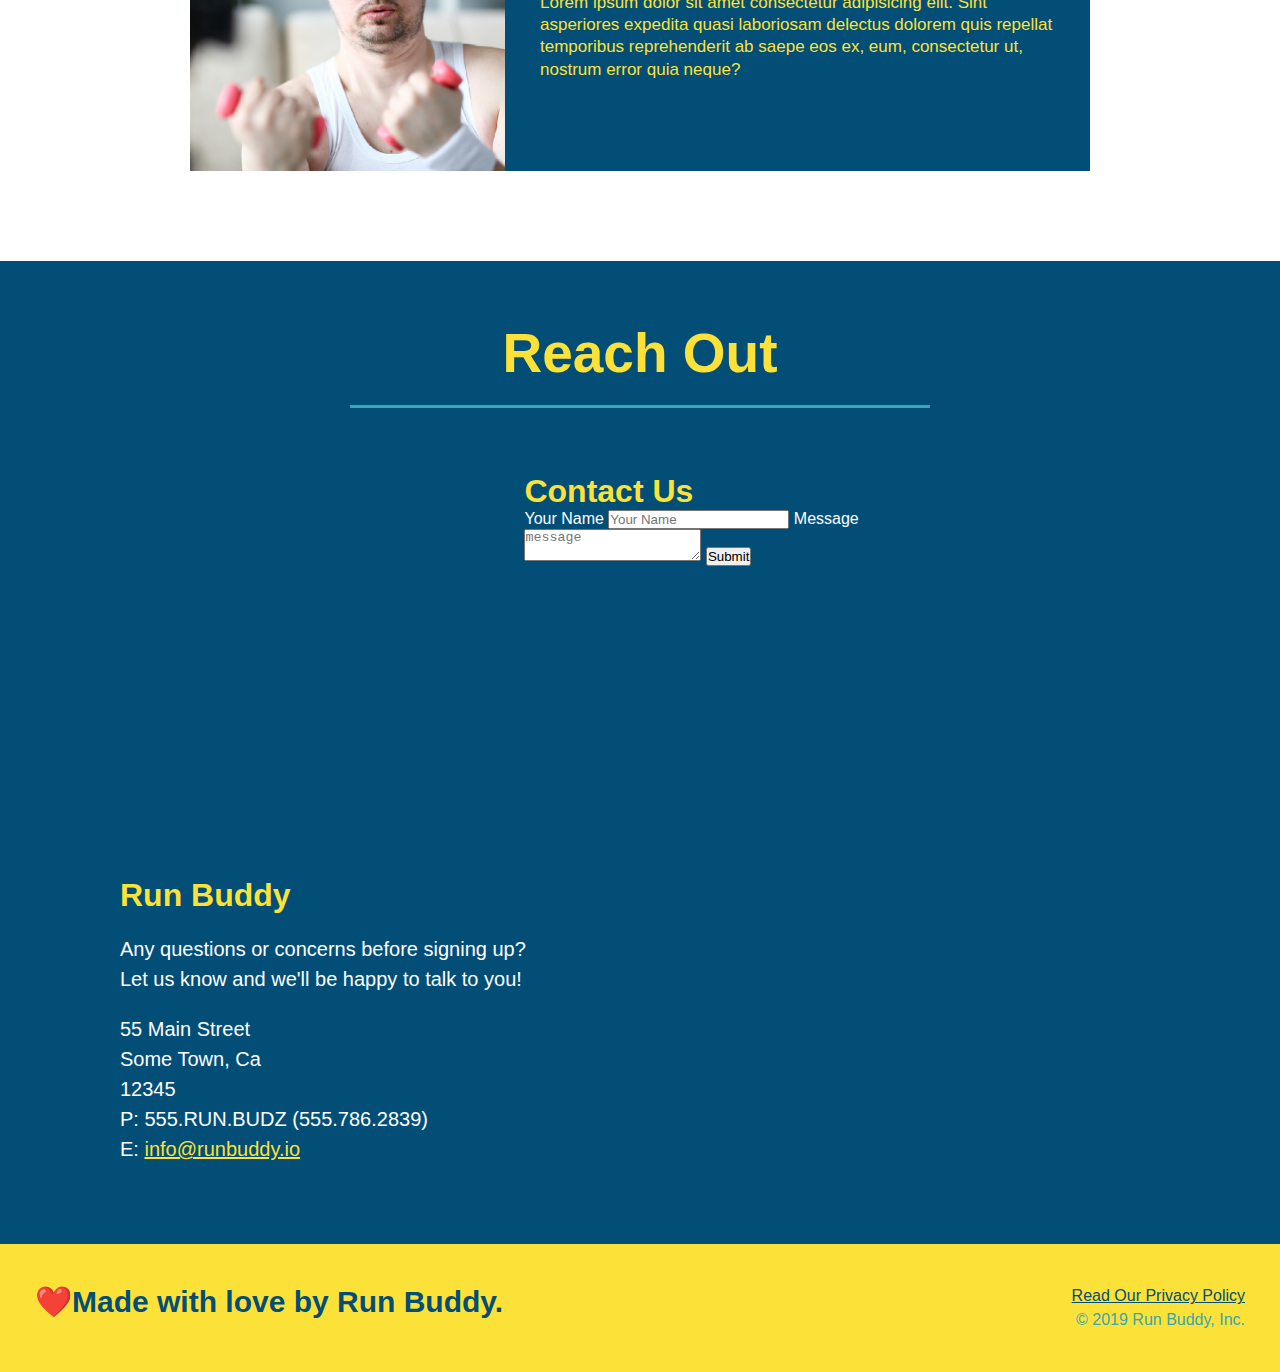
==== commit cf9eeb8d: "add flexbox to the steps" ====
--- a/index.html
+++ b/index.html
@@ -92,30 +92,67 @@
             <h2 class="section-titlae secondary-border">What You Do</h2>
             </div>
 
-            <div>
+            
                 <!-- insert this img element-->
-                <img src="./assets/images/step-1.svg" alt=""/>
-                <h3> Step 1:<span> Fill Out the Form Above.</span> </h3>
-                <p>You're already here, so why not?</p>
-            </div>
-
-            <div>
-                <img src="./assets/images/step-2.svg" alt=""/>
-                <h3>Step 2:<span> Consult with One of Our Trainers.</span> </h3>
-                <p>Are you here to build muscle, lose weight, or just feel good?</p>
-            </div>
-
-            <div>
-                <img src="./assets/images/step-3.svg" alt=""/>
-                <h3>Step3:<span> Get Running.</span> </h3>
-                <p>Hit the ground running (literally) once your trainer lays out your plan.</p>
-            </div>
-
-            <div>
-                <img src="./assets/images/step-4.svg" alt=""/>
-                <h3>Step 4:<span> See Results.</span></h3>
-                <p>Bi-weekly checkins with your trainer will keep you focused.</p>
-            </div>
+                <div class="step">
+                    <h3>Step 1.</h3>
+                    <div class="step-info">
+                        <div class="step-img">
+                            <img src="./assets/images/step-1.svg" alt=""/>
+
+                        </div>
+                        <div class="step-text">
+                            <h4>Fill Out The Form Above</h4>
+                            <p>You're already here, so why not?</p>
+                        </div>
+                    </div>
+                </div>
+
+
+                <div class="step">
+                    <h3>Step 2.</h3>
+                    <div class="step-info">
+                        <div class="step-img">
+                            <img src="./assets/images/step-2.svg" alt=""/>
+
+                        </div>
+                        <div class="step-text">
+                            <h4>Consult with One of Our Trainers.</h4>
+                            <p>Are you here to build muscle, lose weight, or just feel good?</p>
+                        </div>
+                    </div>
+                </div>
+
+
+                <div class="step">
+                    <h3>Step 3.</h3>
+                    <div class="step-info">
+                        <div class="step-img">
+                            <img src="./assets/images/step-3.svg" alt=""/>
+
+                        </div>
+                        <div class="step-text">
+                            <h4>Get Running.</h4>
+                            <p>Hit the ground running (literally) once your trainer lays out your plan.</p>
+                        </div>
+                    </div>
+                </div>
+
+
+                <div class="step">
+                    <h3>Step 4.</h3>
+                    <div class="step-info">
+                        <div class="step-img">
+                            <img src="./assets/images/step-4.svg" alt=""/>
+
+                        </div>
+                        <div class="step-text">
+                            <h4>See results.</h4>
+                            <p>Bi-weekly checkins with your trainer will keep you focused.</p>
+                        </div>
+                    </div>
+                </div>
+                
         </section>
 
         <section id="your-trainers" class="trainers">
--- a/assets/css/style.css
+++ b/assets/css/style.css
@@ -199,29 +199,63 @@
        border-color: #39a6b2;
    }
 
-   .steps div {
-       margin-bottom: 80px;
-   }
-
-   .steps img {
-       width: 15%;
-       margin: 10px 0;
-   }
-
-   .steps h3 {
+   .step h3 {
        color: #024e76;
        font-size: 46px;
        margin-top: 10px;
-   }
-
-   .steps p {
+       flex: 1 30%;
+
+   }
+
+   .step-info {
+       flex: 2 70%;
+       display: flex;
+       flex-wrap: wrap;
+       align-items: center;
+
+   }
+
+   .step-img {
+       flex: 1 12%;
+       margin-right: 20px;
+   }
+
+   .step-img img {
+       max-width: 100%;
+   }
+
+   .step-text {
+       flex: 12;
+   }
+
+   .step-text p {
        color: #39a6b2;
-       font-size: 23px;
-   }
-
-   .steps span {
-       font-size: 38px;
-   }
+       font-size: 18px;
+   }
+
+   .step-text h4 {
+       font-size: 26px;
+       line-height: 1.5;
+       color: #024e76;
+   }
+
+   .step {
+       margin: 50px auto;
+       padding-bottom: 50px;
+       width: 80%;
+       border-bottom: 1px solid #39a6b2;
+       display: flex;
+       flex-wrap: wrap;
+       align-items: center;
+       justify-content:space-between;
+
+    }
+
+
+
+
+
+   
 /* meet the trainers */
    .trainers {
        
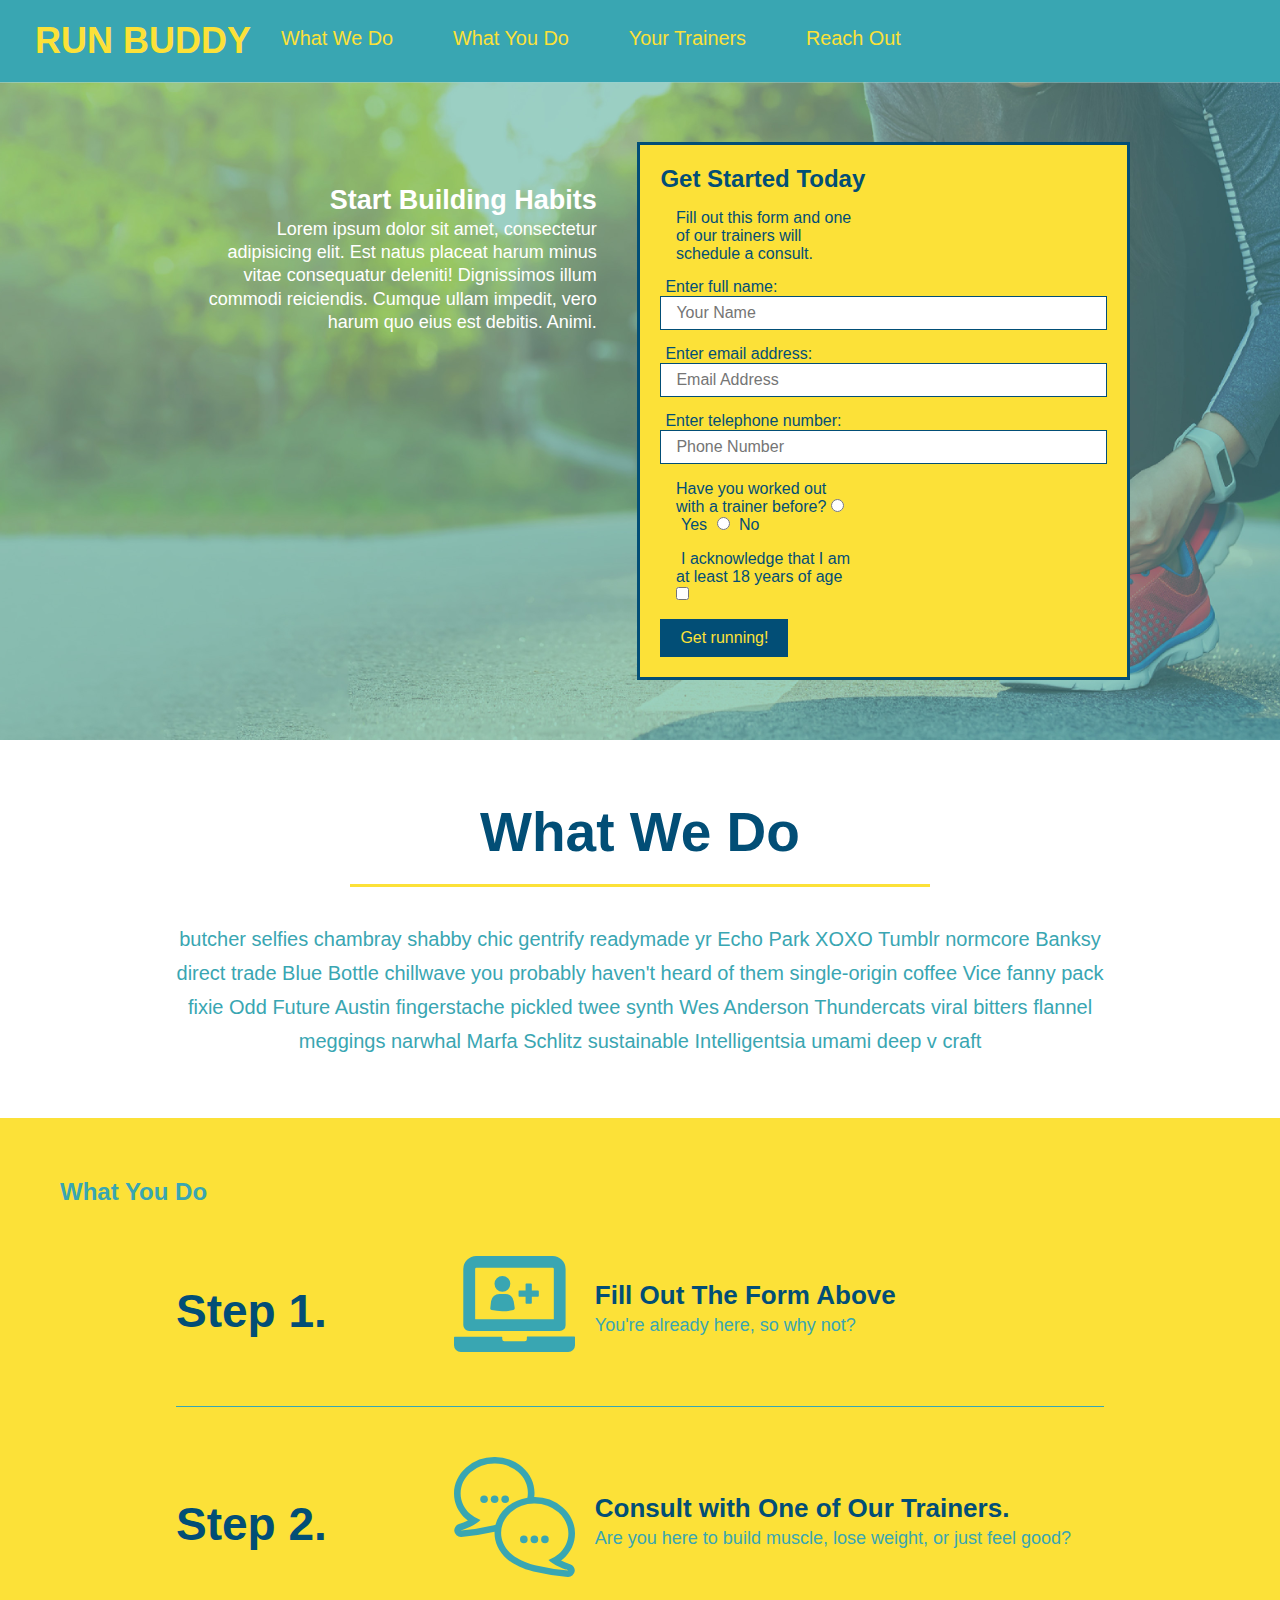
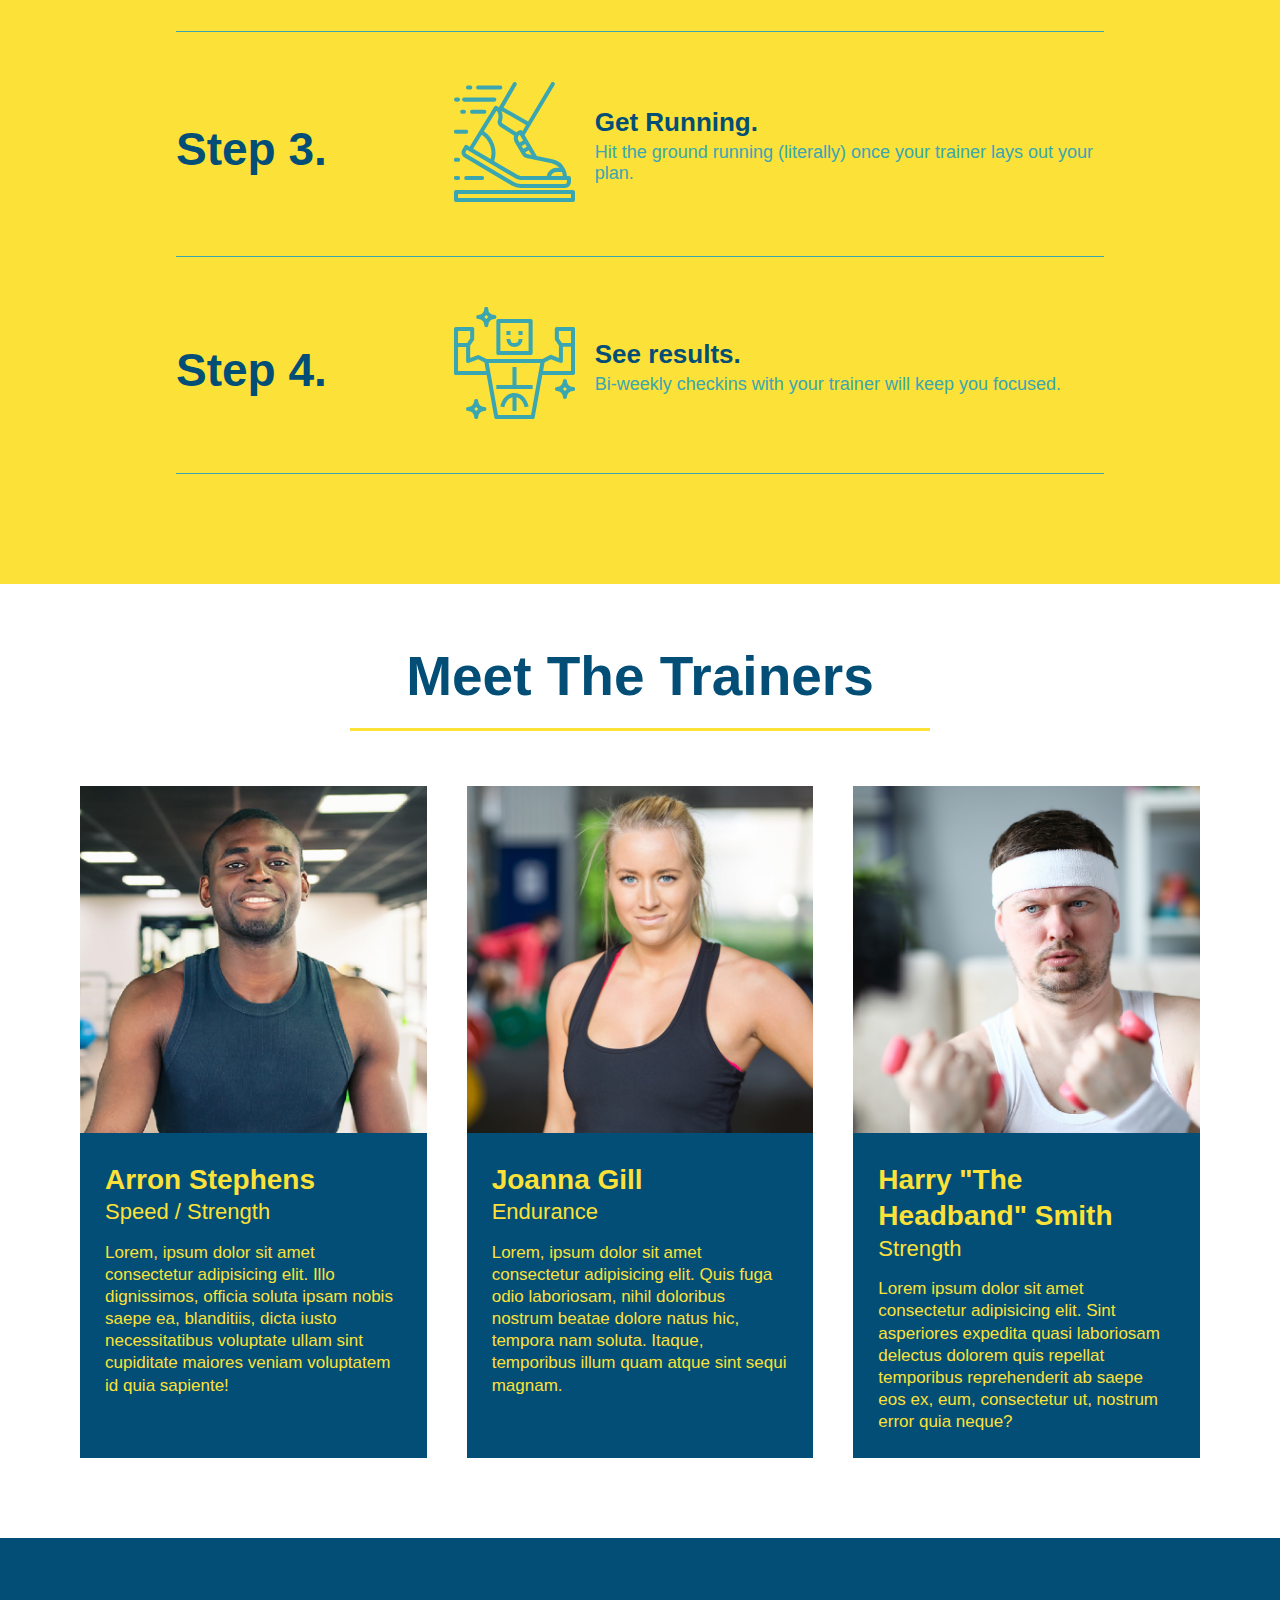
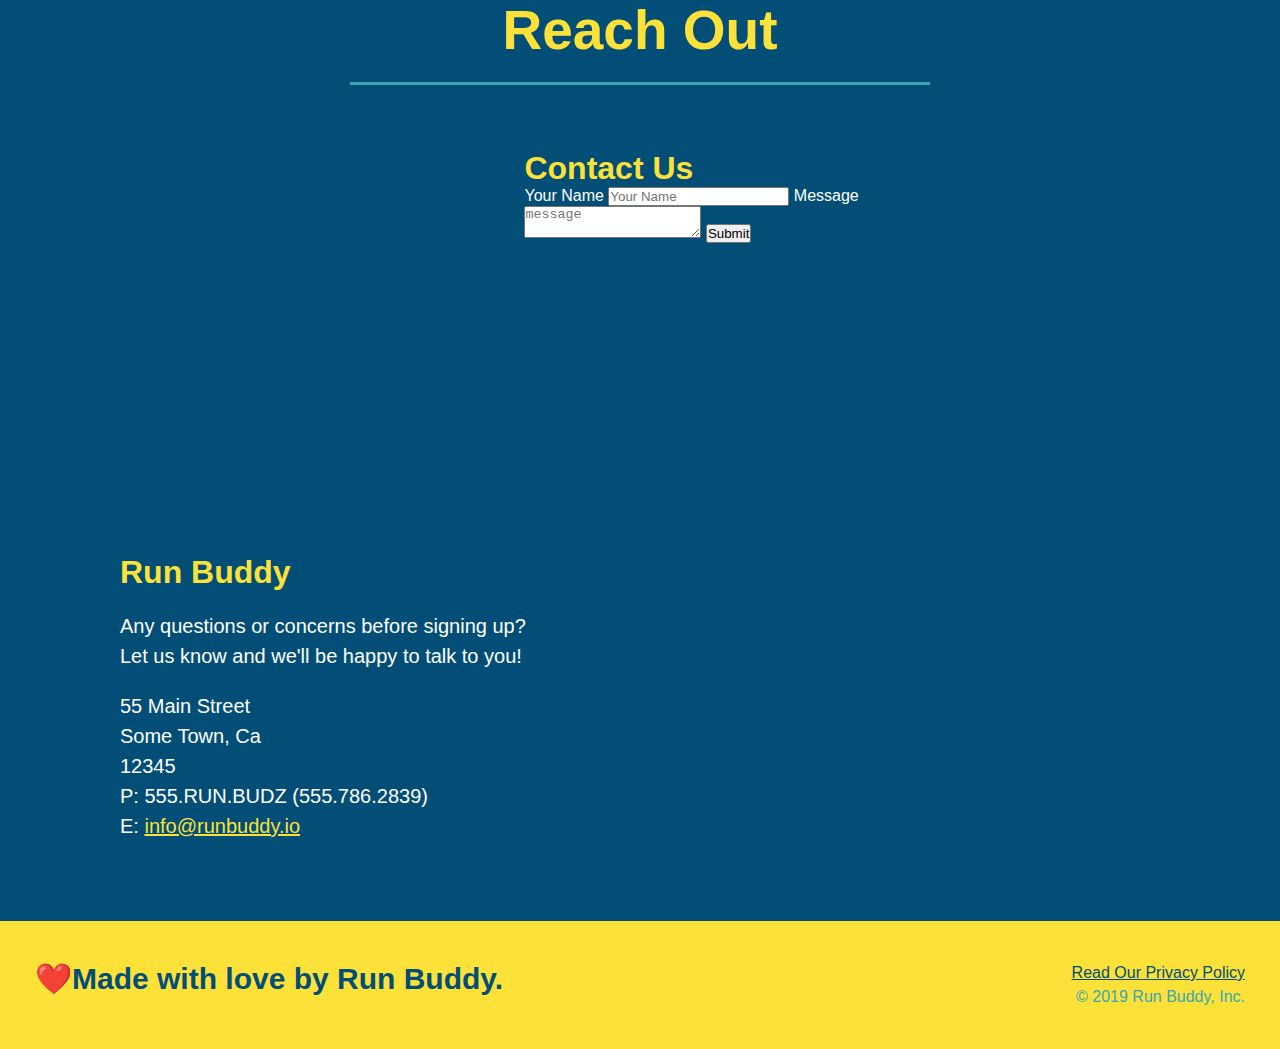
==== commit 749b929d: "add flexbox to the trainers" ====
--- a/index.html
+++ b/index.html
@@ -155,16 +155,18 @@
                 
         </section>
 
-        <section id="your-trainers" class="trainers">
+        <section id="your-trainers">
             <div class="flex-row">
             <h2 class="section-title primary-border">Meet The Trainers</h2>
             </div>
 
+
+            <div class="trainers">
             <article class="trainer">
                 <img src="./assets/images/trainer-1.jpg" alt="Arron Stephens in his workout clothes ready to pump iron"/>
-                <div class="trainer-bio text-left">
-                    <h3>Arron Stephens</h3>
-                    <h4>Speed / Strength</h4>
+                <div class="trainer-bio">
+                    <h3 class="trainer-name">Arron Stephens</h3>
+                    <h4 class="trainer-role">Speed / Strength</h4>
                     <p>Lorem, ipsum dolor sit amet consectetur adipisicing elit. Illo dignissimos, officia soluta ipsam nobis saepe ea, blanditiis, 
                         dicta iusto necessitatibus voluptate ullam sint cupiditate maiores veniam voluptatem id quia sapiente!
                     </p>
@@ -173,27 +175,29 @@
 
             <!-- second trainer bio-->
             <article class="trainer">
-                <div class="trainer-bio text-right">
-                    <h3>Joanna Gill</h3>
-                    <h4>Endurance</h4>
+                <img src="./assets/images/trainer-2.jpg" alt="Joanna Gil cooling off after a workout">
+                <div class="trainer-bio">
+                    <h3 class="trainer-name">Joanna Gill</h3>
+                    <h4 class="trainer-role">Endurance</h4>
                     <p>Lorem, ipsum dolor sit amet consectetur adipisicing elit. Quis fuga odio laboriosam, nihil doloribus nostrum beatae
                          dolore natus hic, tempora nam soluta. Itaque, temporibus illum quam atque sint sequi magnam.
                         </p>
                 </div>
-                <img src="./assets/images/trainer-2.jpg" alt="Joanna Gil cooling off after a workout">
+                
             </article>
 
             <!-- third trainer bio-->
             <article class="trainer">
                 <img src="./assets/images/trainer-3.jpg" alt="Harry Smith wearing a headband and lifting comically small pink weights"/>
-                <div class="trainer-bio text-left">
-                    <h3>Harry "The Headband" Smith</h3>
-                    <h4>Strength</h4>
+                <div class="trainer-bio">
+                    <h3 class="trainer-name">Harry "The Headband" Smith</h3>
+                    <h4 class="trainer-role">Strength</h4>
                     <p>Lorem ipsum dolor sit amet consectetur adipisicing elit. Sint asperiores expedita quasi laboriosam delectus
                          dolorem quis repellat temporibus reprehenderit ab saepe eos ex, eum, consectetur ut, nostrum error quia neque?
                         </p>
                 </div>
             </article>
+        </div>
         </section>
 
 
--- a/assets/css/style.css
+++ b/assets/css/style.css
@@ -258,25 +258,28 @@
    
 /* meet the trainers */
    .trainers {
-       
+       width: 100%;
+       margin: 0 auto;
+       display: flex;
+       flex-wrap: wrap;
+       justify-content: space-around;
    }
 
    .trainer {
-       width: 900px;
-       margin:0 auto 30px auto;
+       flex: 1;
+       margin: 20px;
        background: #024e76;
        color: #fce138;
-       overflow: auto;
+       
    }
    .trainer img {
-       width: 35%;
-       float: left;
+       width: 100%;
+       
    }
 
    .trainer-bio {
-       padding: 35px;
-       float: left;
-       width: 65%;
+       padding: 25px;
+       line-height: 1.3;
    }
 
    .text-left {
@@ -287,18 +290,18 @@
    }
 
    .trainer-bio h3 {
-       font-size: 32px;
-       margin-bottom: 8px;
+       font-size: 28px;
+       
    }
 
    .trainer-bio h4 {
        font-weight: lighter;
-       font-size: 26px;
-       margin-bottom: 25px;
+       font-size: 22px;
+       margin-bottom: 15px;
    }
    .trainer-bio p {
        font-size: 17px;
-       line-height: 1.3;
+       
    }
 
    /* reach out */
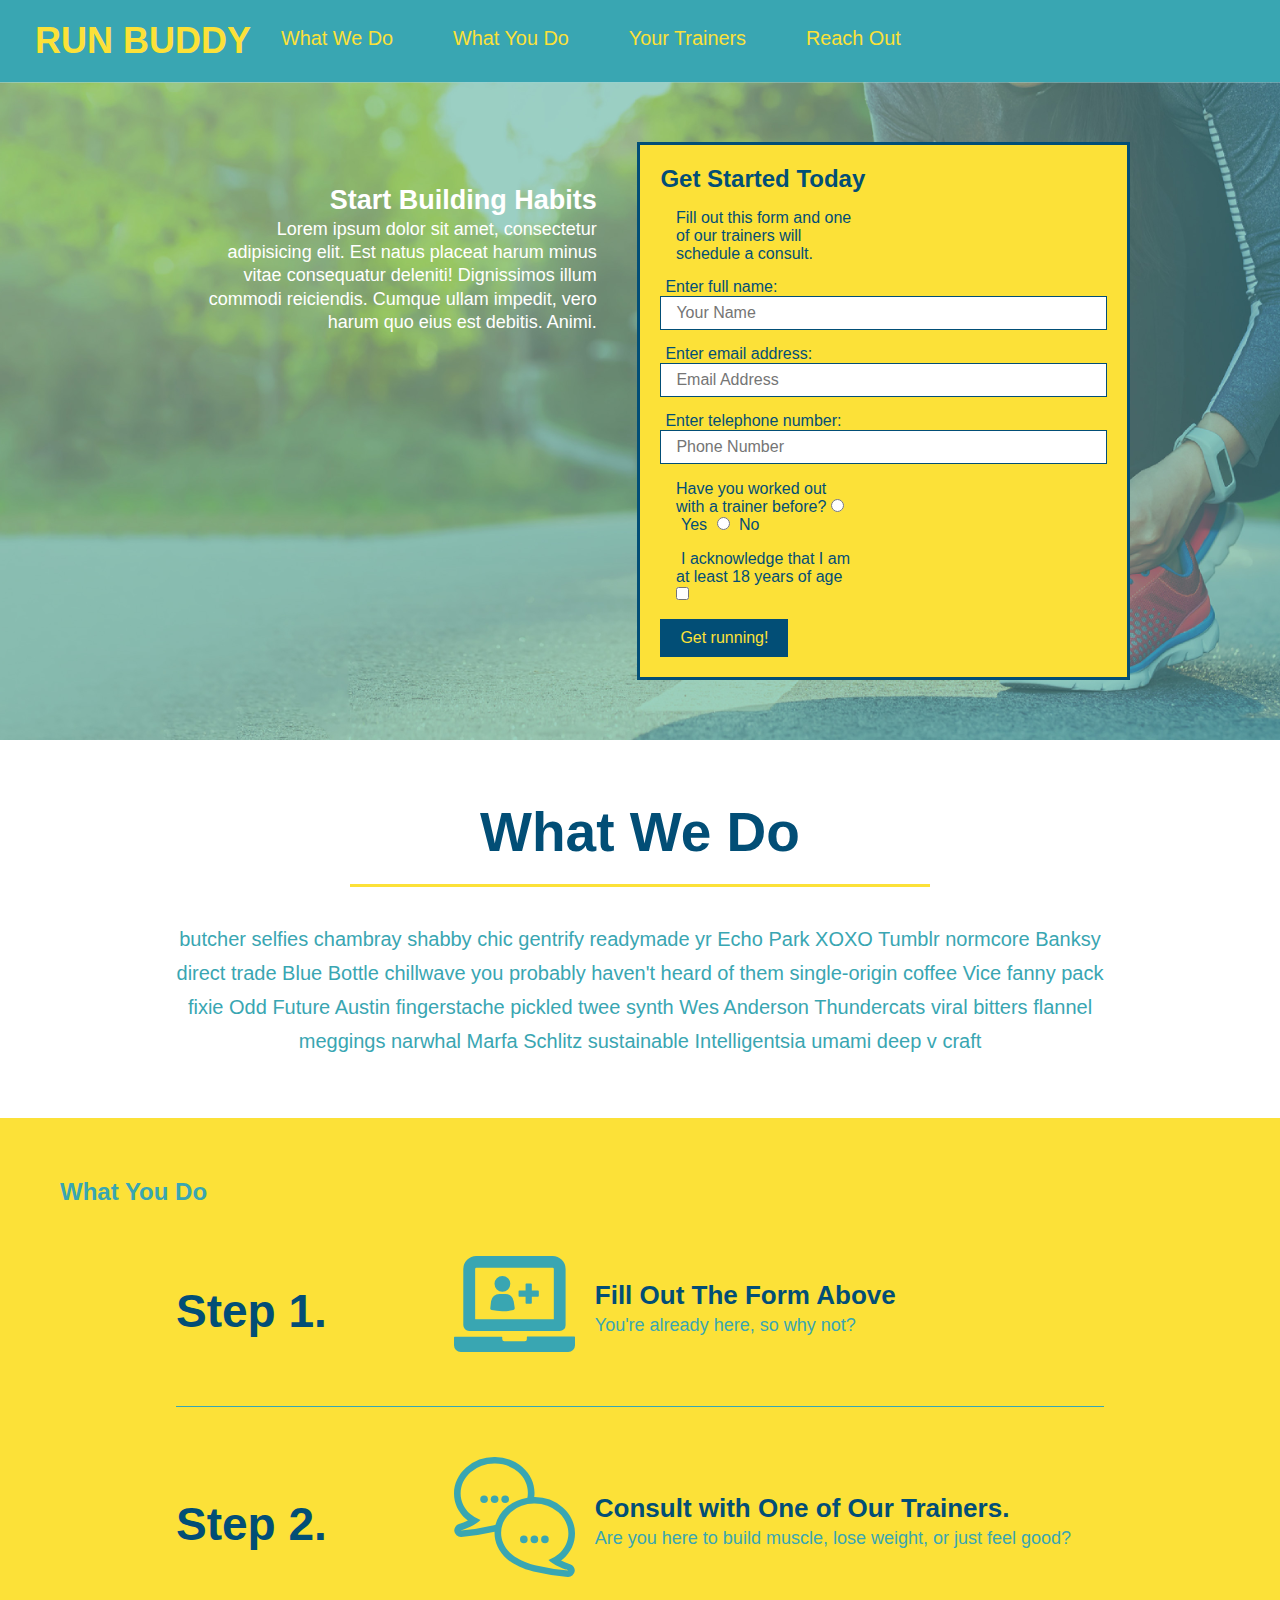
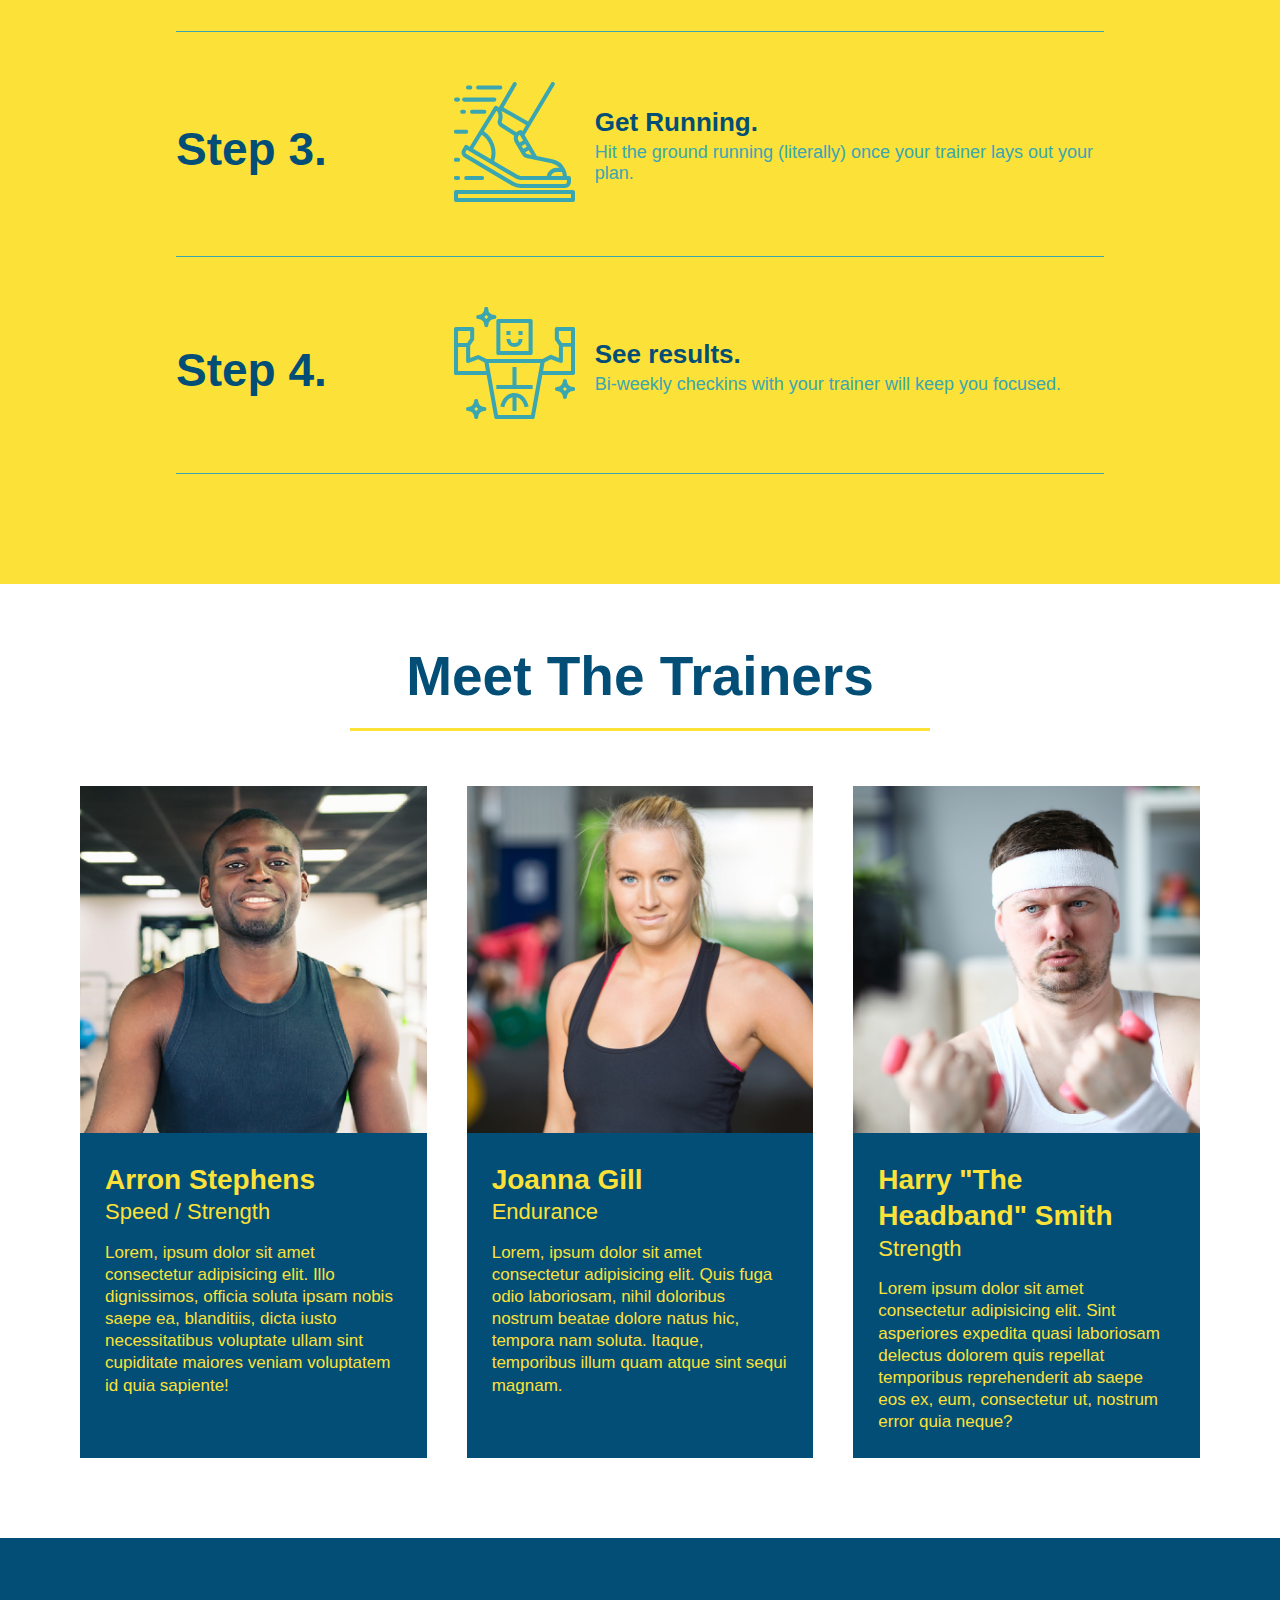
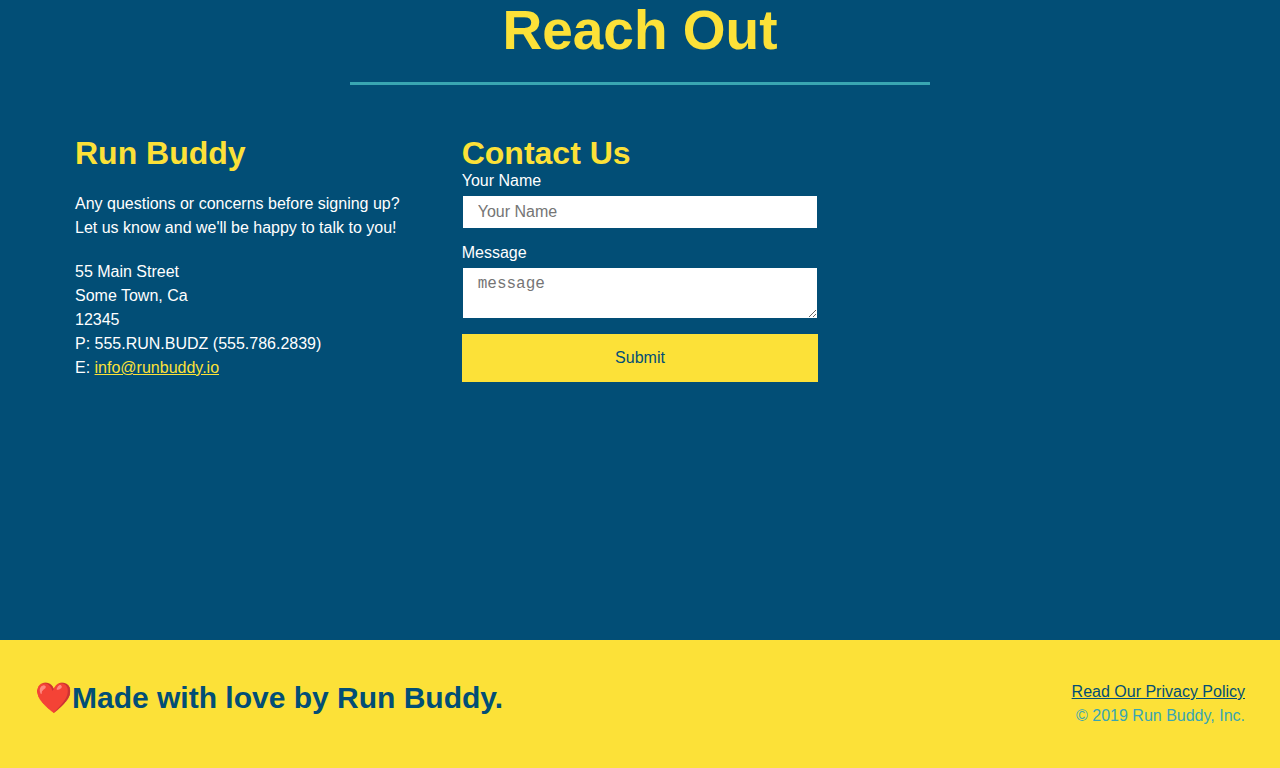
==== commit 12281d5c: "added flexbox to the reach out section" ====
--- a/index.html
+++ b/index.html
@@ -206,27 +206,11 @@
             <div class="flex-row">
             <h2 class="section-title secondary-border">Reach Out</h2>
             </div>
+
+            
+
             <div class="contact-info">
-                <iframe src="https://www.google.com/maps/embed?pb=!1m18!1m12!1m3!1d3591.3866201754613!2d-80.35648228615021!3d25.823802612332408!2m3!1f0!2f0!3f0!3m2!1i1024!2i768!4f13.1!3m3!1m2!1s0x88d9bbe5293781b7%3A0x51f98136c98b430b!2s9735%20NW%2052nd%20St%2C%20Doral%2C%20FL%2033178!5e0!3m2!1sen!2sus!4v1640209913338!5m2!1sen!2sus" 
-                 style="border:0;" 
-                allowfullscreen="" 
-                loading="lazy">
-            </iframe>
-
-            <div class="contact-form">
-                <h3>Contact Us</h3>
-                <form>
-                    <label for="contact-name">Your Name</label>
-                    <input type="text" id="contact-name" placeholder="Your Name" />
-
-                    <label for="contact-message">Message</label>
-                    <textarea id="contact-message" placeholder="message"></textarea>
-
-                    <button type="submit"> Submit</button>
-                </form>
-            </div>
-           
-            <div>
+                <div>
                 <h3>Run Buddy</h3>
                 <p>
                     Any questions or concerns before signing up?
@@ -241,6 +225,30 @@
                     E: <a href="mailto:info@runbuddy.io">info@runbuddy.io</a>
                 </address>
             </div>
+
+
+            <div class="contact-form">
+                <h3>Contact Us</h3>
+                <form>
+                    <label for="contact-name">Your Name</label>
+                    <input type="text" id="contact-name" placeholder="Your Name" />
+
+                    <label for="contact-message">Message</label>
+                    <textarea id="contact-message" placeholder="message"></textarea>
+
+                    <button type="submit"> Submit</button>
+                </form>
+            </div>
+
+            <div class="contact-info">
+                <iframe src="https://www.google.com/maps/embed?pb=!1m18!1m12!1m3!1d3591.3866201754613!2d-80.35648228615021!3d25.823802612332408!2m3!1f0!2f0!3f0!3m2!1i1024!2i768!4f13.1!3m3!1m2!1s0x88d9bbe5293781b7%3A0x51f98136c98b430b!2s9735%20NW%2052nd%20St%2C%20Doral%2C%20FL%2033178!5e0!3m2!1sen!2sus!4v1640209913338!5m2!1sen!2sus" 
+                 style="border:0;" 
+                allowfullscreen="" 
+                loading="lazy">
+            </iframe>
+
+           
+            
         </div>
         </section>
 
--- a/assets/css/style.css
+++ b/assets/css/style.css
@@ -317,17 +317,17 @@
 }
 
 .contact-info iframe {
-    width: 400px;
     height: 400px;
 }
 
 .contact-info div {
-    width: 420px;
-    display: inline-block;
-    vertical-align: top;
-    text-align:left;
-    margin: 30px 0 0 60px;
     color: white;
+}
+
+.contact-info {
+    display: flex;
+    justify-content: space-between;
+    flex-wrap: wrap;
 }
 
 .contact-info h3 {
@@ -338,8 +338,36 @@
 .contact-info p, .contact-info address {
     margin: 20px 0;
     line-height: 1.5;
-    font-size: 20px;
+    font-size: 16px;
     font-style: normal;
+
+}
+
+.contact-info > * {
+    flex: 1;
+    margin: 15px;
+}
+
+.contact-form input, .contact-form textarea {
+    border: 1px solid #024e76;
+    display: block;
+    padding: 7px 15px;
+    font-size: 16px;
+    color: #024e76;
+    width: 100%;
+    margin-bottom: 15px;
+    margin-top: 5px;
+
+}
+
+.contact-form button {
+    width: 100%;
+    border: none;
+    background: #fce138;
+    color: #024e76;
+    text-align: center;
+    padding: 15px 0;
+    font-size: 16px;
 
 }
 
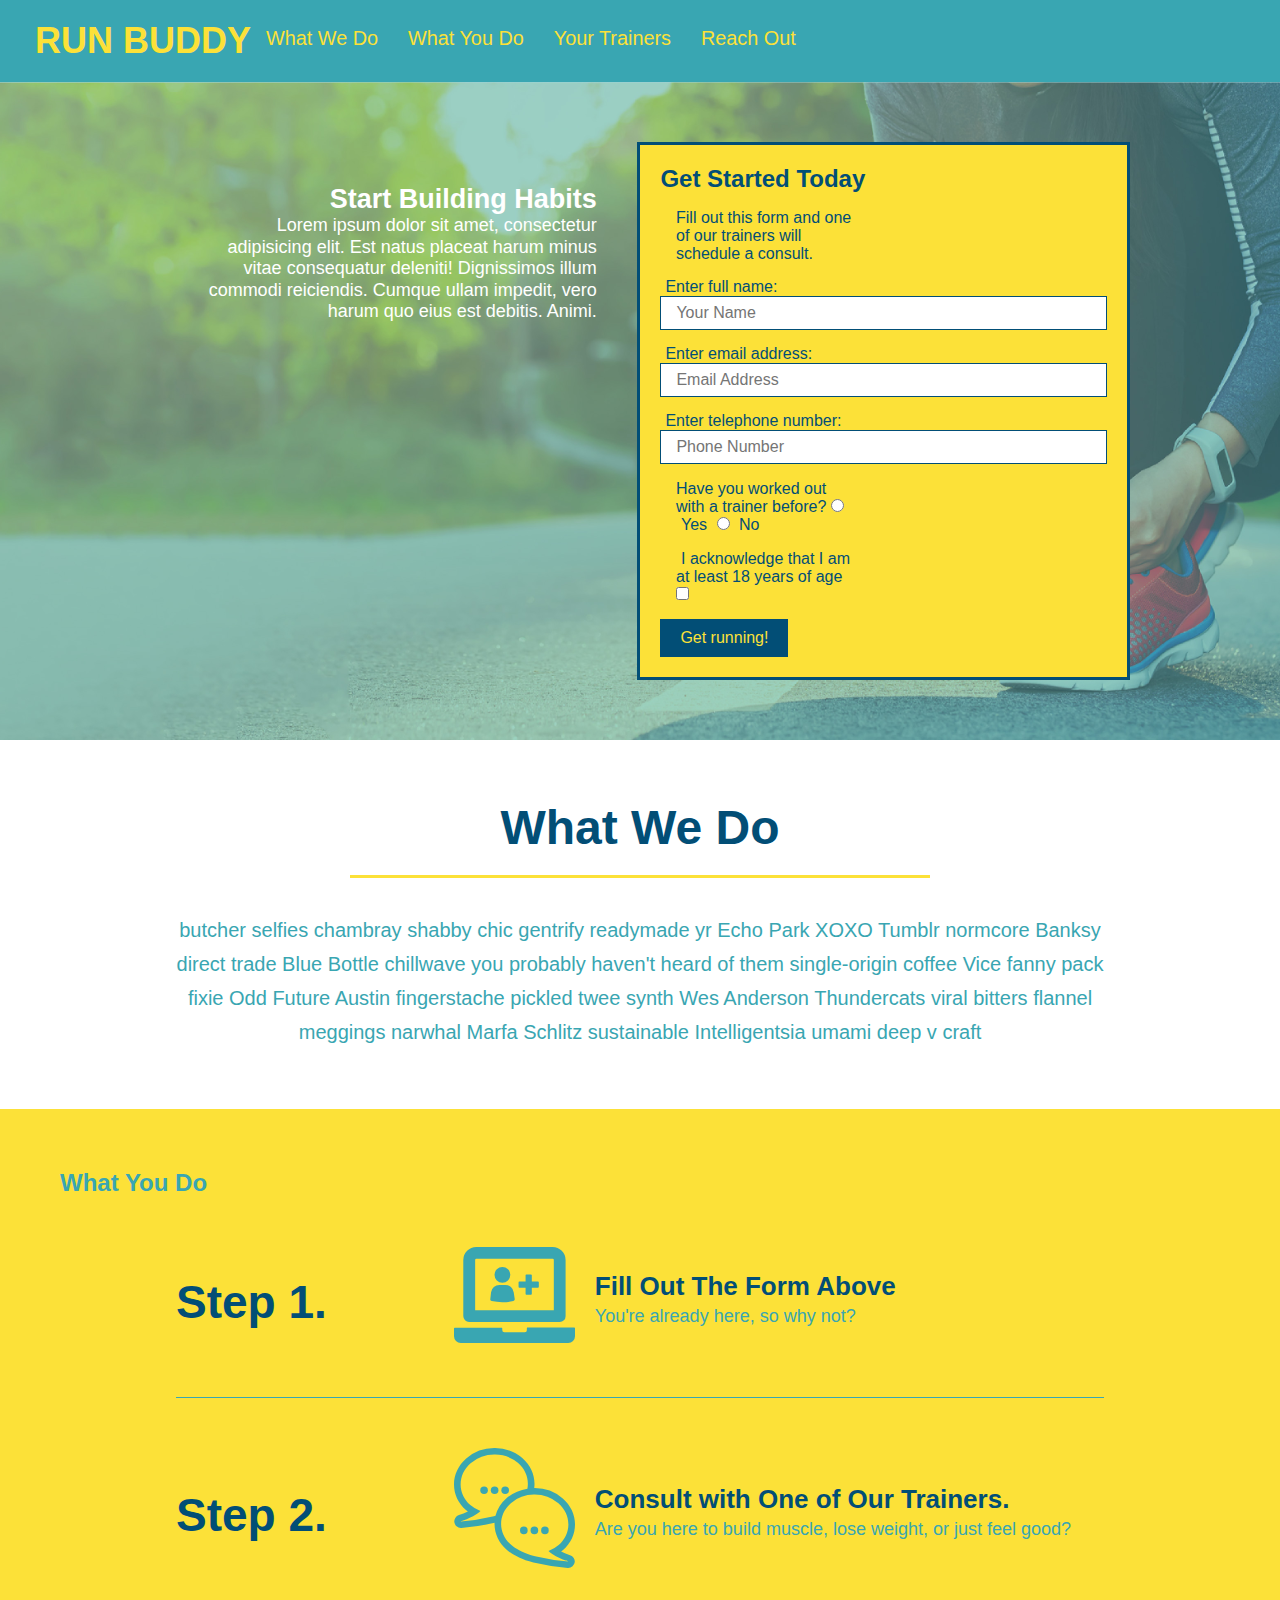
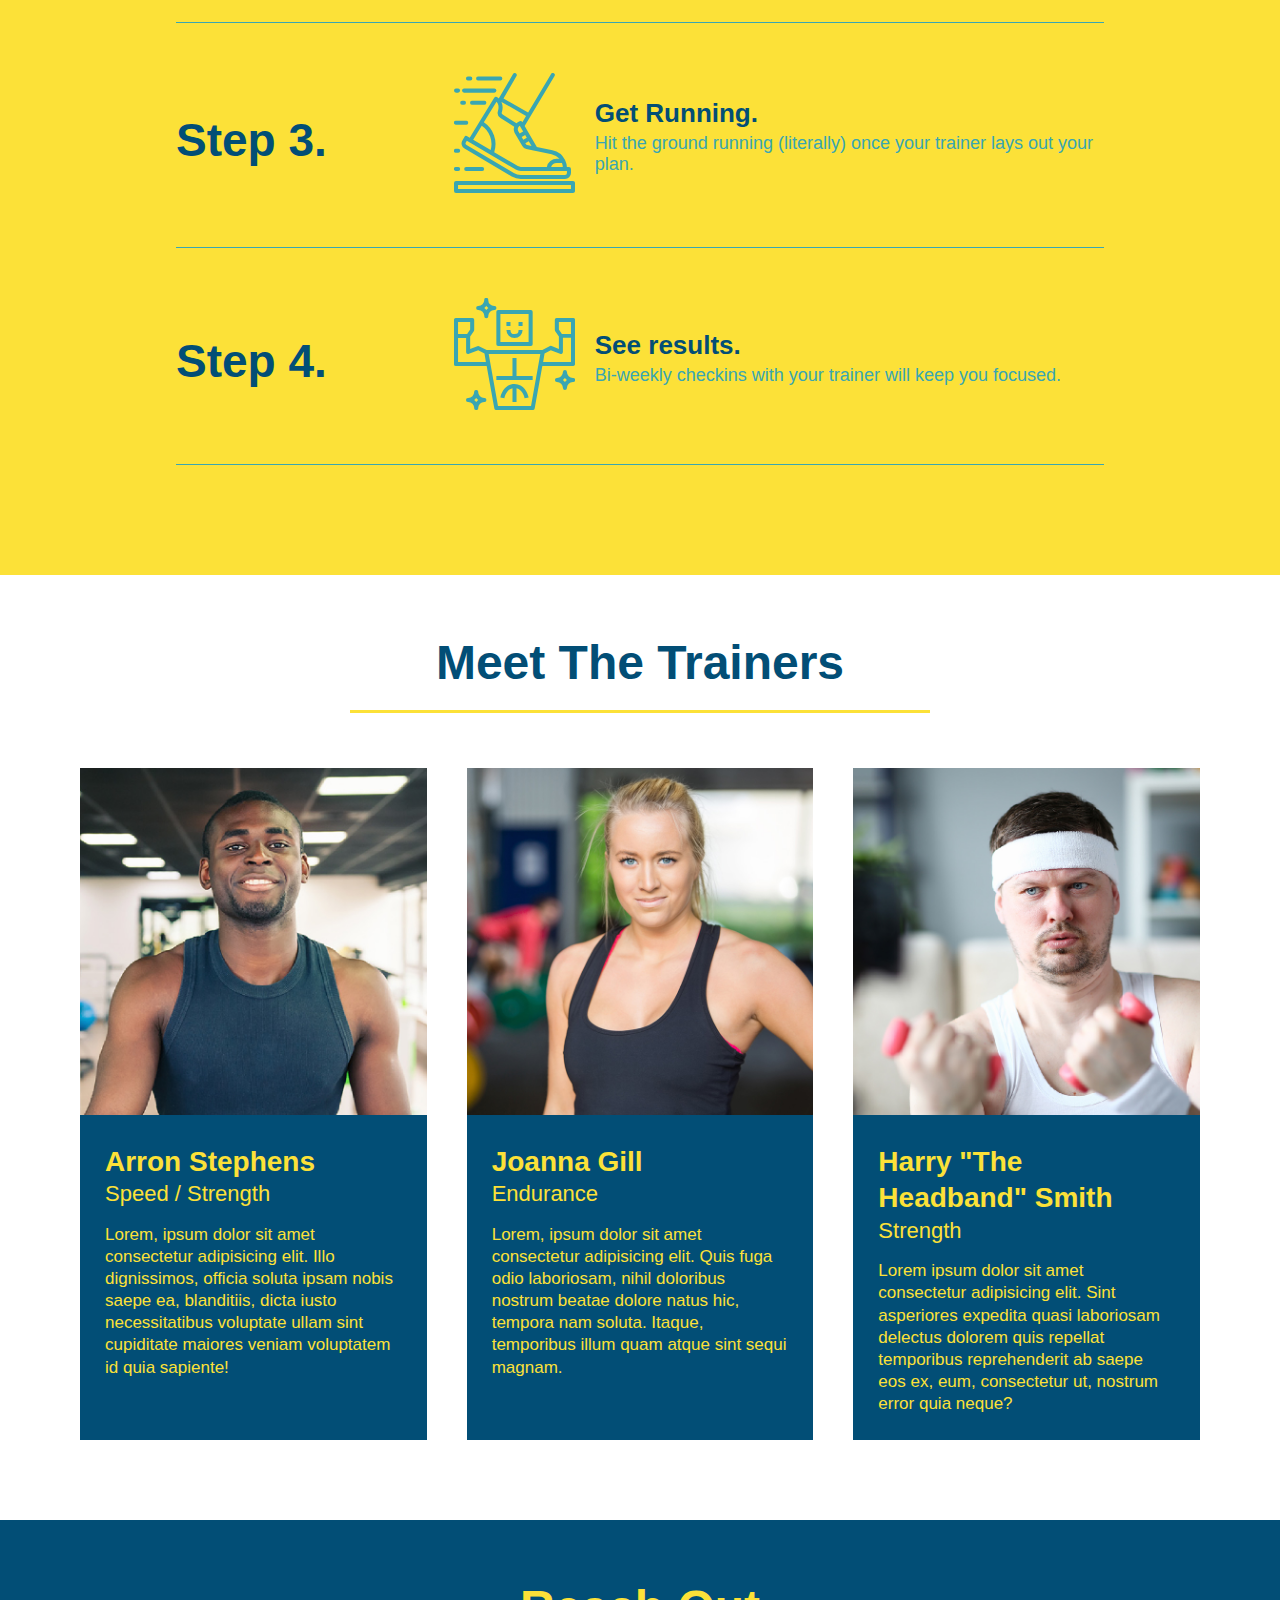
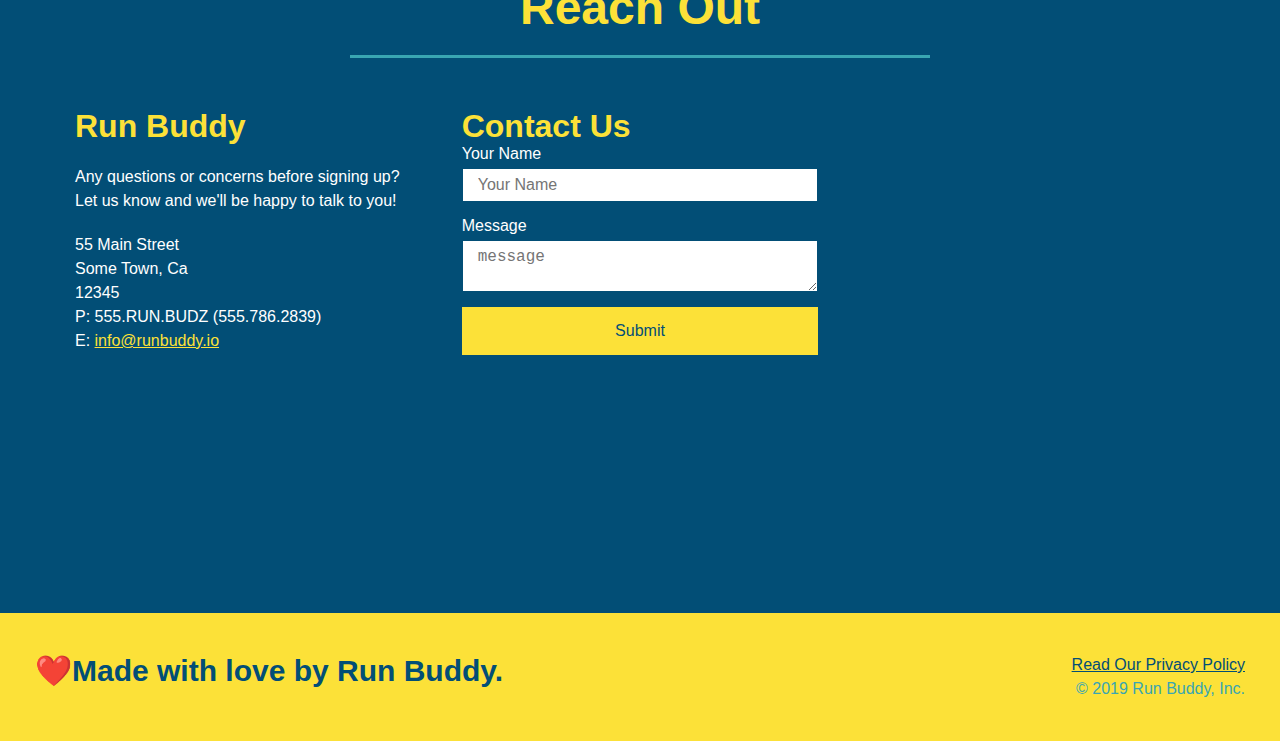
==== commit 24a793d7: "added media queries to css" ====
--- a/index.html
+++ b/index.html
@@ -2,6 +2,8 @@
 <html lang="en">
     <head>
         <meta charset="UTF-8"/>
+
+        <meta name="viewport" content="width=device-width, initial-scale=1.0"/>
        
         <title>Run Buddy</title>
 
--- a/assets/css/style.css
+++ b/assets/css/style.css
@@ -46,7 +46,7 @@
   }
 
   header nav ul li a {
-      margin: 0 30px;
+      padding: 10px 15px;
       font-weight: lighter;
       font-size: 1.55vw;
   }
@@ -92,6 +92,7 @@
       display: flex;
       justify-content: center;
       flex-wrap: wrap;
+      align-items: flex-start;
          
   }
 
@@ -142,7 +143,7 @@
       margin: 3.5%;
       color: #fff;
       font-size: 18px;
-      line-height: 1.3;
+      line-height: 1.2;
 
   }
 
@@ -181,7 +182,7 @@
   
 
    .section-title {
-       font-size: 55px;
+       font-size: 48px;
        color: #024e76;
        border-bottom: 3px solid;
        padding-bottom: 20px;
@@ -377,4 +378,28 @@
 
 .flex-row {
     display: flex;
-}+}
+
+/* MEDIA QUERY FOR SMALLER DESKTOP SCREENS AND SMALLER */
+@media screen and (max-width: 980px) {
+    header h1 a {
+        /* this will be applied on any screen smaller than 980px*/
+        
+    }
+}
+
+/* MEDIA QUERY FOR TABLETS AND SMALLER */
+@media screen and (max-width:768px) {
+    header h1 {
+        /* this will be applied on any screen between 768px and 575px */
+        
+    }
+}
+
+/* MEDIA QUERY FOR MOBILE HONES AND SMALLER */
+@media screen and (max-width: 575px) {
+    header h1 {
+        /* this will be applied on any screen smaller than 575px */
+        
+    }
+}
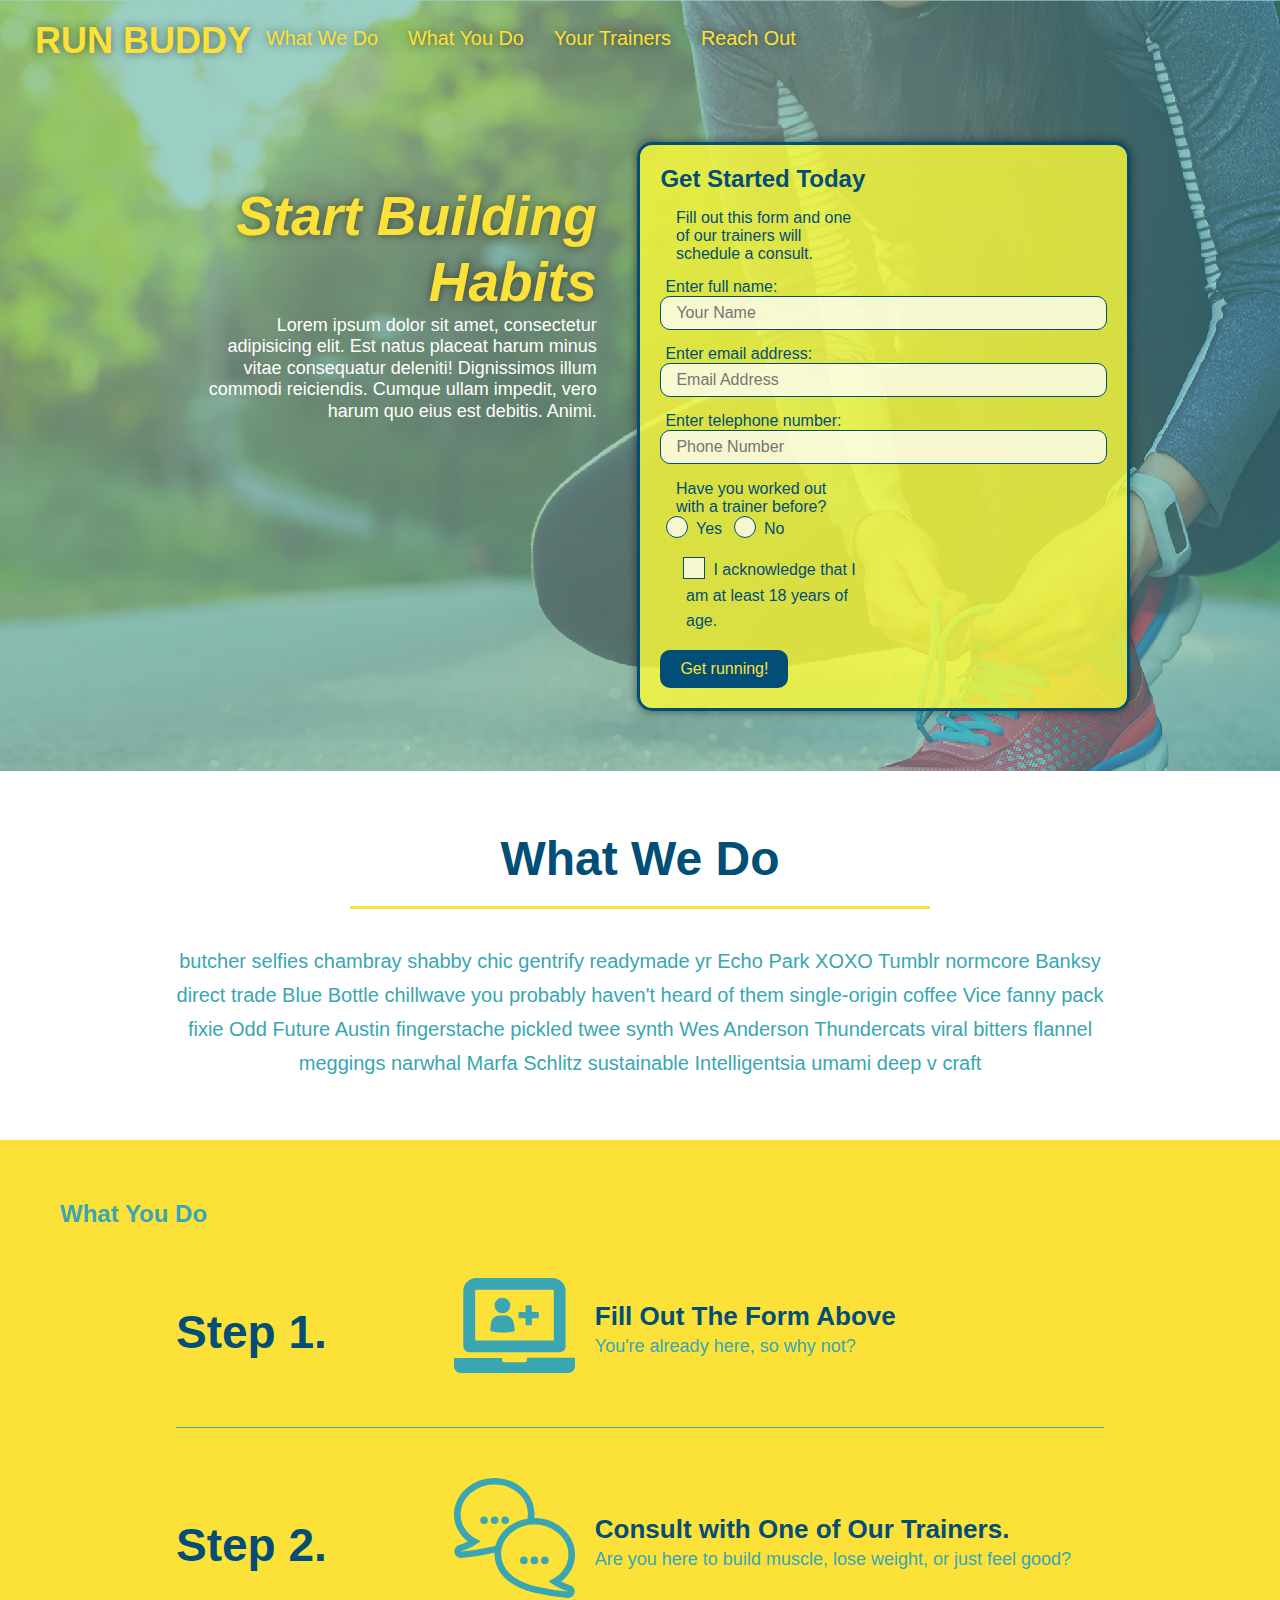
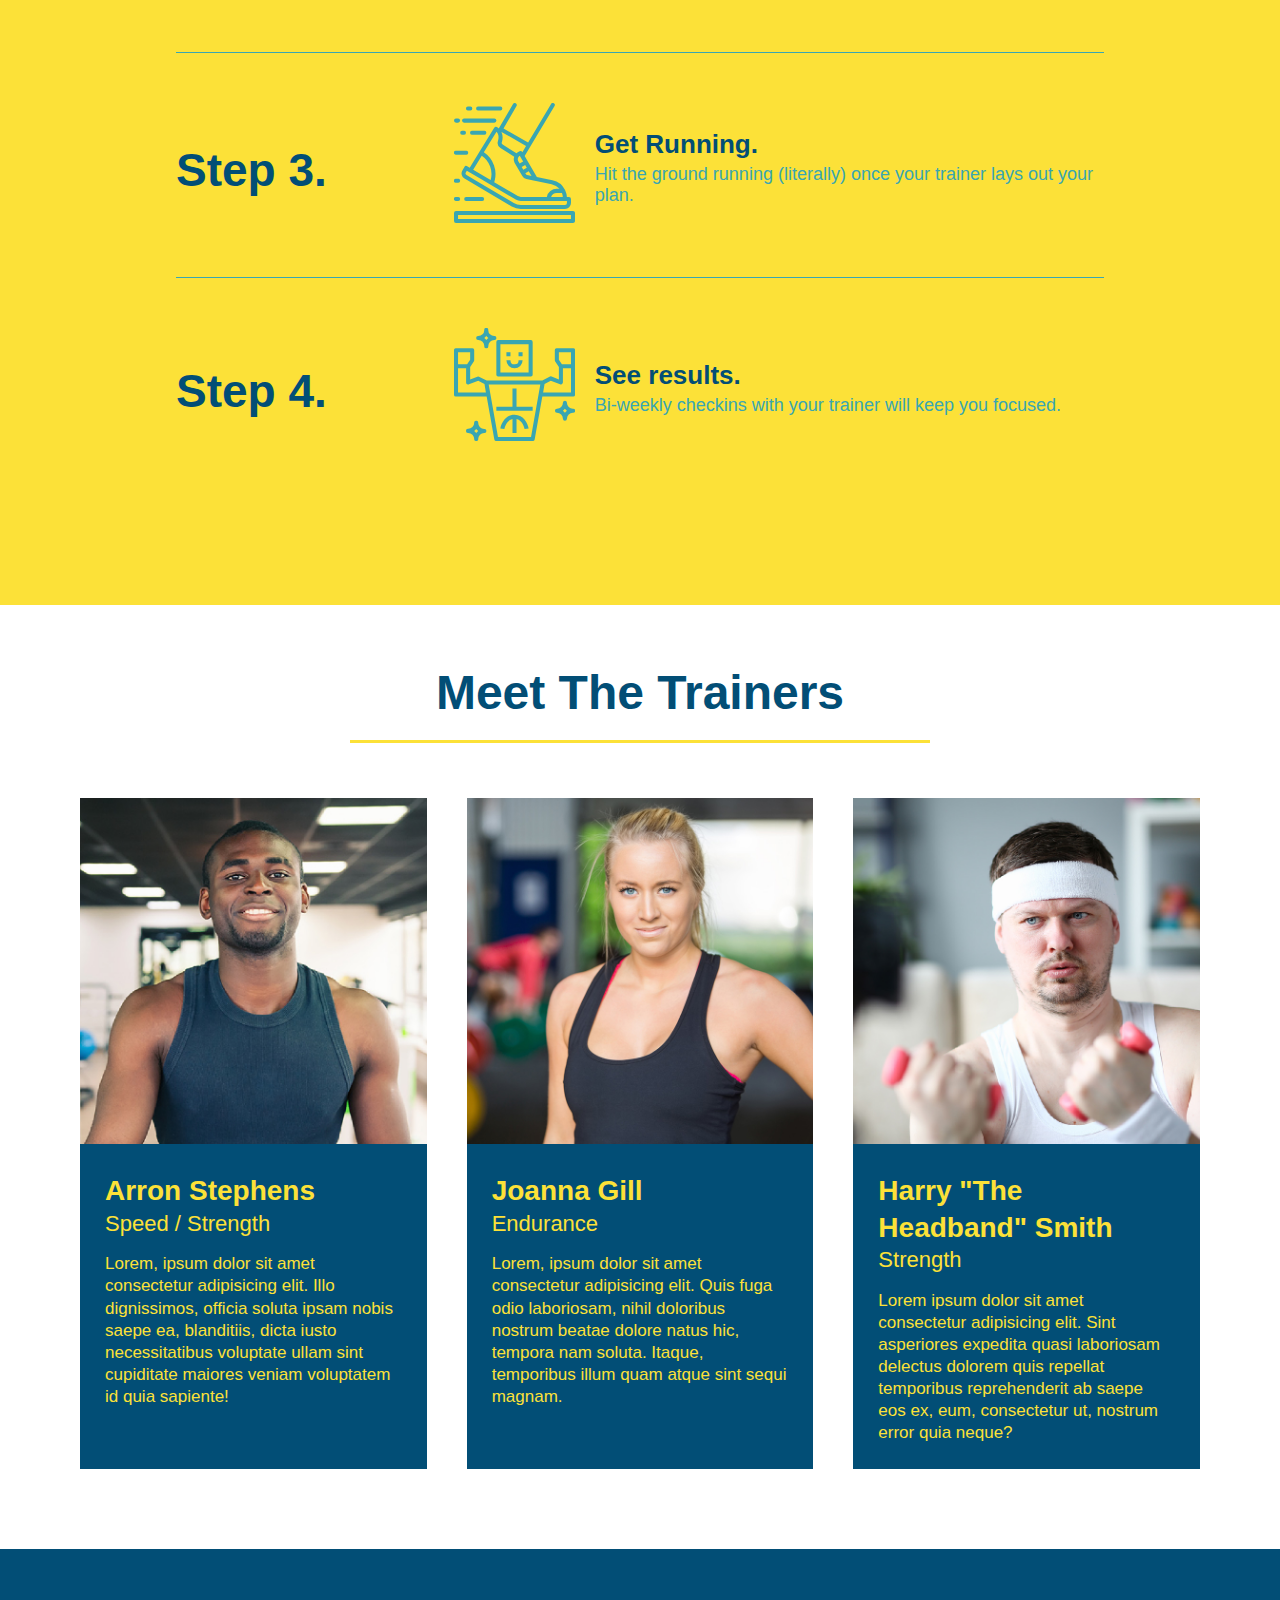
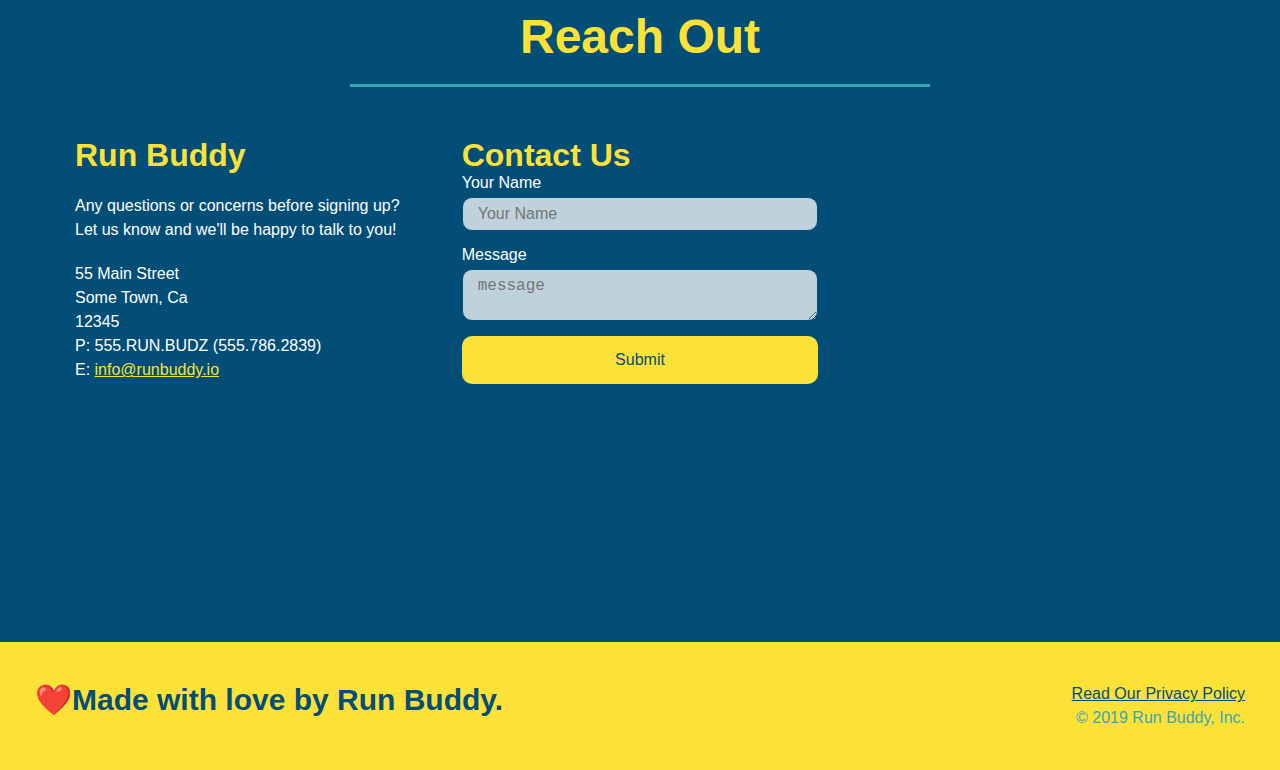
==== commit 19937b56: "styled the check boxed" ====
--- a/index.html
+++ b/index.html
@@ -59,17 +59,26 @@
                     <input type="email" placeholder="Email Address" name="email" id="email" class="form-input"/>
                     <label for="name">Enter telephone number:</label>
                     <input type="tel" placeholder="Phone Number" name="phone" id="phone" class="form-input"/>
+                    
                     <p>
                         Have you worked out with a trainer before?
-                        <input type="radio" name="trainer-confirm" id="trainer-yes"/>
-                        <label for="trainer-yes">Yes</label>
-                        <input type="radio" name="trainer-confirm" id="trainer-no"/>
-                        <label for="trainer-no">No</label>
+                        <span class="radio-wrapper">
+                            <input type="radio" name="trainer-confirm" id="trainer-yes"/>
+                            <label for="trainer-yes">Yes</label>
+                        </span>
+                        <span class="radio-wrapper">
+                            <input type="radio" name="trainer-confirm" id="trainer-no" />
+                            <label for="trainer-no">No</label>
+                        </span>
                     </p>
                     <p>
-                        <label for="checkbox">I acknowledge that I am at least 18 years of age</label>
-                        <input type="checkbox" name="age-confirm" id="checkbox"/>
+                        <span class="checkbox-wrapper">
+                            <input type="checkbox" name="age-confirm" id="checkbox"/>
+                            <label for="checkbox">I acknowledge that I am at least 18 years of age.</label>
+                        </span>
                     </p>
+
+
                     <button type="submit">Get running!</button>
                 </form>
             </div>
--- a/assets/css/style.css
+++ b/assets/css/style.css
@@ -15,7 +15,17 @@
     padding: 20px 35px;
     background-color: #39a6b2;
     display: flex;
-  }
+    position: -webkit-sticky;
+    position: sticky;
+    top: 0;
+    background-image: url("../images/hero-bg.jpeg");
+    background-size: cover;
+    background-attachment: fixed;
+    background-position: 80%;
+    z-index:9999;
+
+  }
+
 
   header h1 {
     font-weight: bold;
@@ -24,6 +34,9 @@
     color: #fce138;
     justify-content: space-between;
     flex-wrap: wrap;
+    text-shadow: 0 0 10px rgba(0, 0, 0, 0.5);
+    
+
   }
   
   header a {
@@ -49,9 +62,15 @@
       padding: 10px 15px;
       font-weight: lighter;
       font-size: 1.55vw;
-  }
-
-
+      text-shadow: 0 0 10px rgba(0, 0, 0, 0.5);
+  }
+
+  header nav ul li a:hover {
+      background: #fce138;
+      color: #024e76;
+      border-radius: 15px;
+      text-shadow: none;
+  }
 
   footer {
       background: #fce138;
@@ -93,15 +112,19 @@
       justify-content: center;
       flex-wrap: wrap;
       align-items: flex-start;
+      background-attachment: fixed;
+      background-position: 80%;
          
   }
 
   .hero-form {
       border: 3px solid #024e76;
-      background-color: #fce138;
+      background-color: rgba(252, 252, 56, 0.8);
       padding: 20px;
       color: #024e76;
-      right: 140px;    
+      right: 140px;   
+      box-shadow: 0 0 10px rgba(0, 0, 0,0.5); 
+      border-radius: 15px;
   }
 
   .hero-form h3 {
@@ -123,6 +146,13 @@
       color: #024e76;
       width: 100%;
       margin-bottom: 15px;
+      border-radius: 10px;
+      background-color: rgba(255, 255, 255, 0.75);
+  }
+
+  .form-input:focus {
+      background-color: rgb(255, 255, 255, 1);
+      outline: none;
   }
 
   .hero-form label {
@@ -135,6 +165,11 @@
       border: none;
       padding: 10px 20px;
       font-size: 16px;
+      border-radius: 10px;
+  }
+
+  .hero-form button:hover {
+      background-color: #39a6b2;
   }
 
   .hero-cta {
@@ -147,11 +182,73 @@
 
   }
 
-  .hero-cta2 {
+  .hero-cta h2 {
       font-style: italic;
       font-size: 55px;
       color: #fce138;
-  }
+      text-shadow: 0 0 10px rgba(0, 0, 0, 0.5);
+  }
+
+  .checkbox-wrapper input, .radio-wrapper input{
+      opacity: 0;
+  }
+
+  .checkbox-wrapper label, .radio-wrapper label {
+      position: relative;
+      left: 10px;
+      margin: 10px;
+      line-height: 1.6;
+  }
+
+  .checkbox-wrapper label::before, .radio-wrapper label::before {
+      content: "";
+      height: 20px;
+      width: 20px;
+      background: rgba(255, 255, 255, 0.75);
+      border: 1px solid #024e76;
+      position: absolute;
+      top: -4px;
+      left: -30px;
+
+  }
+
+  .radio-wrapper label::before {
+      border-radius: 50%;
+  }
+
+  .radio-wrapper label::after {
+      content: "";
+      width: 20px;
+      height: 20px;
+      border-radius: 50%;
+      background: #024e76;
+      position: absolute;
+      left: -29px;
+      top: -3px;
+      background-image: radial-gradient(circle, #39a6b2, #024e76)
+  }
+
+  .checkbox-wrapper label::after {
+      content: "";
+      height: 6px;
+      width: 14px;
+      border-left: 2px solid #024e76;
+      border-bottom: 2px solid #024e76;
+      position: absolute;
+      left: -26px;
+      top: 1px;
+      transform: rotate(-58deg)
+  }
+
+  .checkbox-wrapper input + label::after, 
+.radio-wrapper input + label::after {
+  content: none;
+}
+
+.checkbox-wrapper input:checked + label::after, 
+.radio-wrapper input:checked + label::after {
+  content: "";
+}
 
 
    /* Hero Style End */
@@ -243,13 +340,17 @@
    .step {
        margin: 50px auto;
        padding-bottom: 50px;
+       border-bottom: 1px solid #39a6b2;
        width: 80%;
-       border-bottom: 1px solid #39a6b2;
        display: flex;
        flex-wrap: wrap;
        align-items: center;
        justify-content:space-between;
 
+    }
+    .step:last-child {
+        border-bottom: none;
+        
     }
 
 
@@ -309,6 +410,7 @@
 .contact {
     background: #024e76;
     
+    
 }
 
 .contact h2 {
@@ -323,6 +425,7 @@
 
 .contact-info div {
     color: white;
+    
 }
 
 .contact-info {
@@ -358,6 +461,14 @@
     width: 100%;
     margin-bottom: 15px;
     margin-top: 5px;
+    border-radius: 10px;
+    background-color: rgba(255,255,255, 0.75);
+
+}
+
+.contact-form input:focus, .contact-form textarea:focus {
+    background-color: rgba(255, 255, 255, 1);
+    outline: none;
 
 }
 
@@ -369,7 +480,13 @@
     text-align: center;
     padding: 15px 0;
     font-size: 16px;
-
+    border-radius: 10px;
+
+}
+
+.contact-form button:hover{
+    color: #fce138;
+    background: #39a6b2;
 }
 
 .contact-info a {
@@ -381,25 +498,106 @@
 }
 
 /* MEDIA QUERY FOR SMALLER DESKTOP SCREENS AND SMALLER */
-@media screen and (max-width: 980px) {
-    header h1 a {
-        /* this will be applied on any screen smaller than 980px*/
-        
+@media screen and (max-width: 980px)  {
+    /* this will be applied on any screen smaller than 980px*/
+    header {
+        padding-bottom: 0;
+        justify-content: center;
+        position: relative;
+    }
+
+    header h1 {
+        width: 100%;
+        text-align: center;
+    }
+
+    header nav ul {
+        margin-top: 20px;
+        width: 100%;
+        justify-content: center;
+    }
+
+    header nav ul li a {
+        font-size: 20px;
+    }
+    footer h2, footer div {
+        text-align: center;
+        width: 100%;
+    }
+    .hero-cta, .hero-form {
+        width: 100%;
+    }
+
+    .hero-cta {
+        text-align: center;
+    }
+
+    .section-title {
+        width: 80%;
+    }
+
+    .trainer {
+        flex: 0 70%;
+    }
+    .contact-info iframe {
+        flex: 1 100%;
     }
 }
 
 /* MEDIA QUERY FOR TABLETS AND SMALLER */
 @media screen and (max-width:768px) {
-    header h1 {
-        /* this will be applied on any screen between 768px and 575px */
-        
+    /* this will be applied on any screen between 768px and 575px */
+    
+    section  {
+        padding: 30px 15px;
+    }
+
+    .step h3 {
+        flex: 1 100%;
+        text-align: center;
+    }
+
+    .step-info {
+        flex: 2 100%;
+        text-align: center;
+        justify-content: center;
+    }
+    .step-img {
+        flex: 0 32%;
+        margin-right: 0;
+        margin-top: 15px;
+        margin-bottom: 15px;
+    }
+    .step-text {
+        flex: 100%;
     }
 }
 
 /* MEDIA QUERY FOR MOBILE HONES AND SMALLER */
 @media screen and (max-width: 575px) {
-    header h1 {
         /* this will be applied on any screen smaller than 575px */
-        
-    }
-}
+    .hero-form button {
+        width: 100%;
+    }
+    .section-title {
+        width: 95%;
+    }
+    .intro p {
+        width: 100%;
+    }
+    .trainer {
+        flex: 0 100%;
+    }
+    .contact-info {
+        text-align: center;
+    }
+    .contact-info > * {
+        flex: 0 100%;
+    }
+    .contact-form {
+        order: 3;
+    }
+
+    
+   
+}
